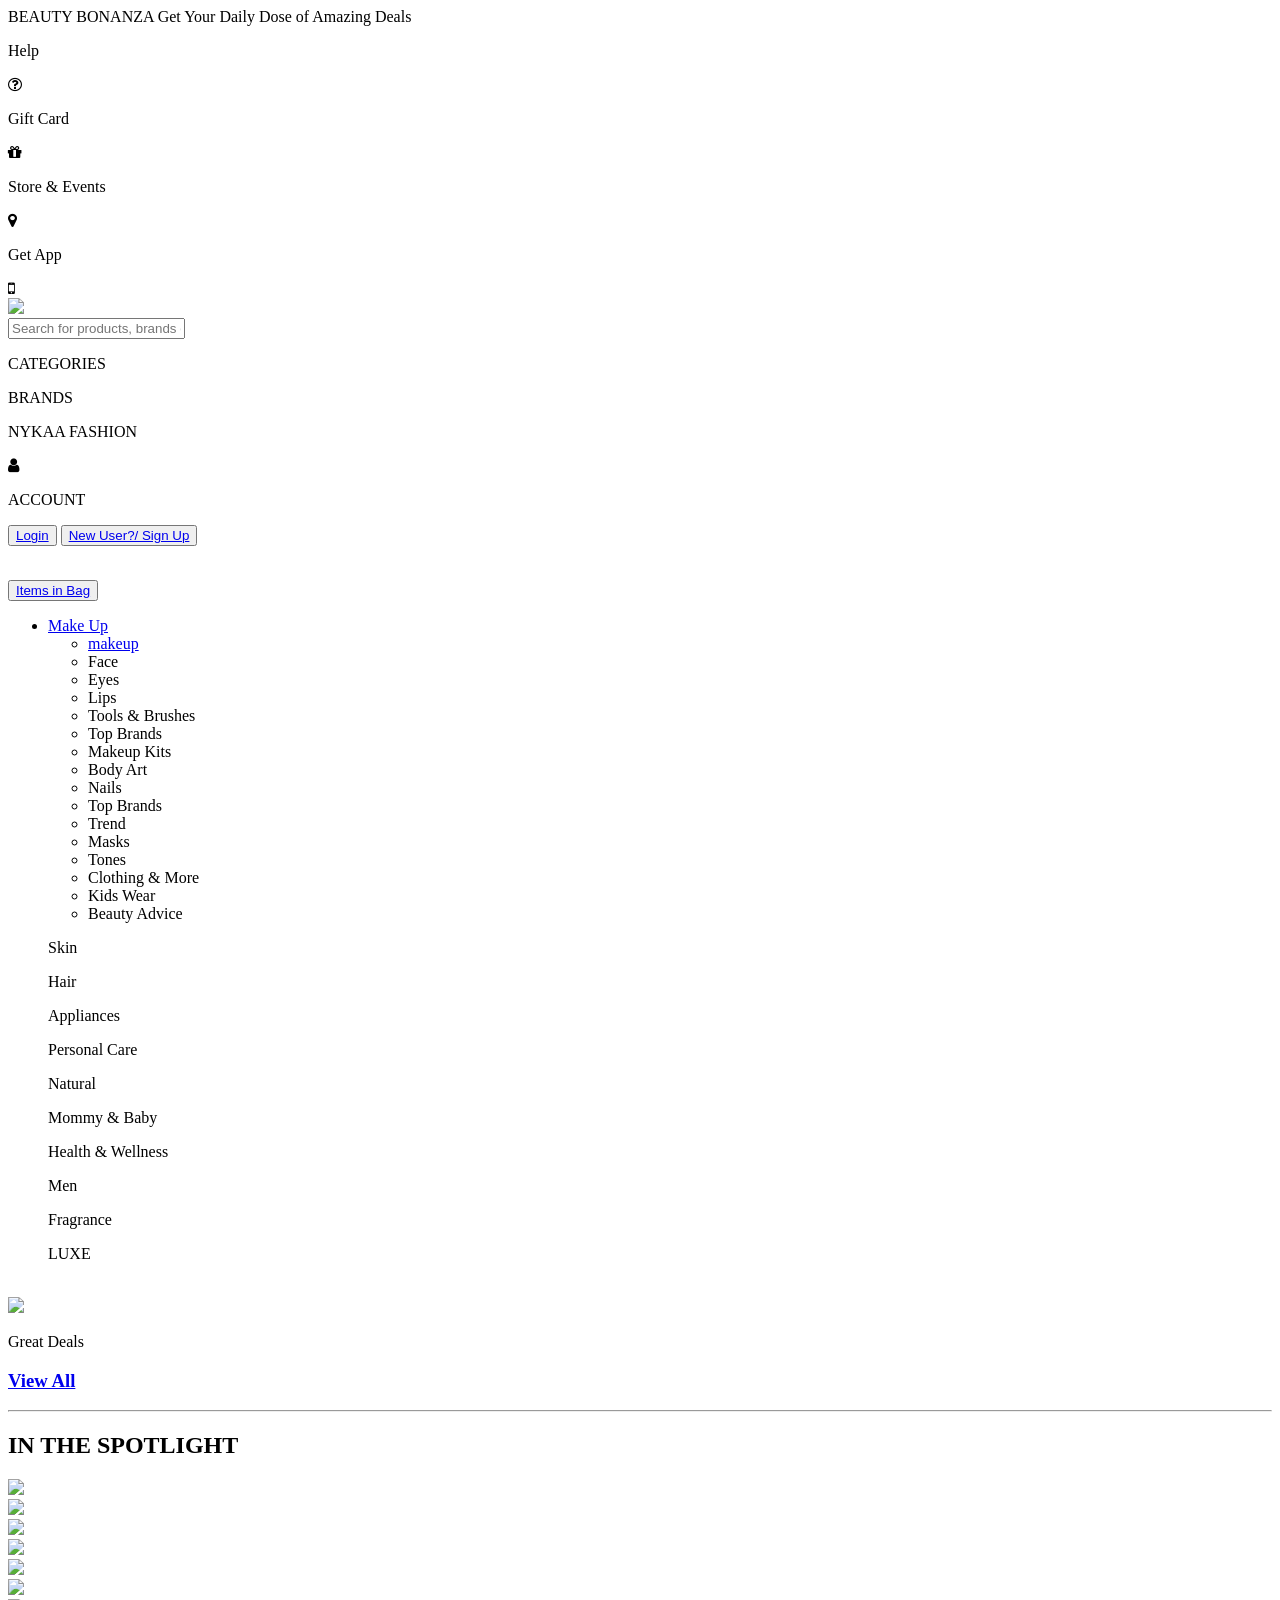
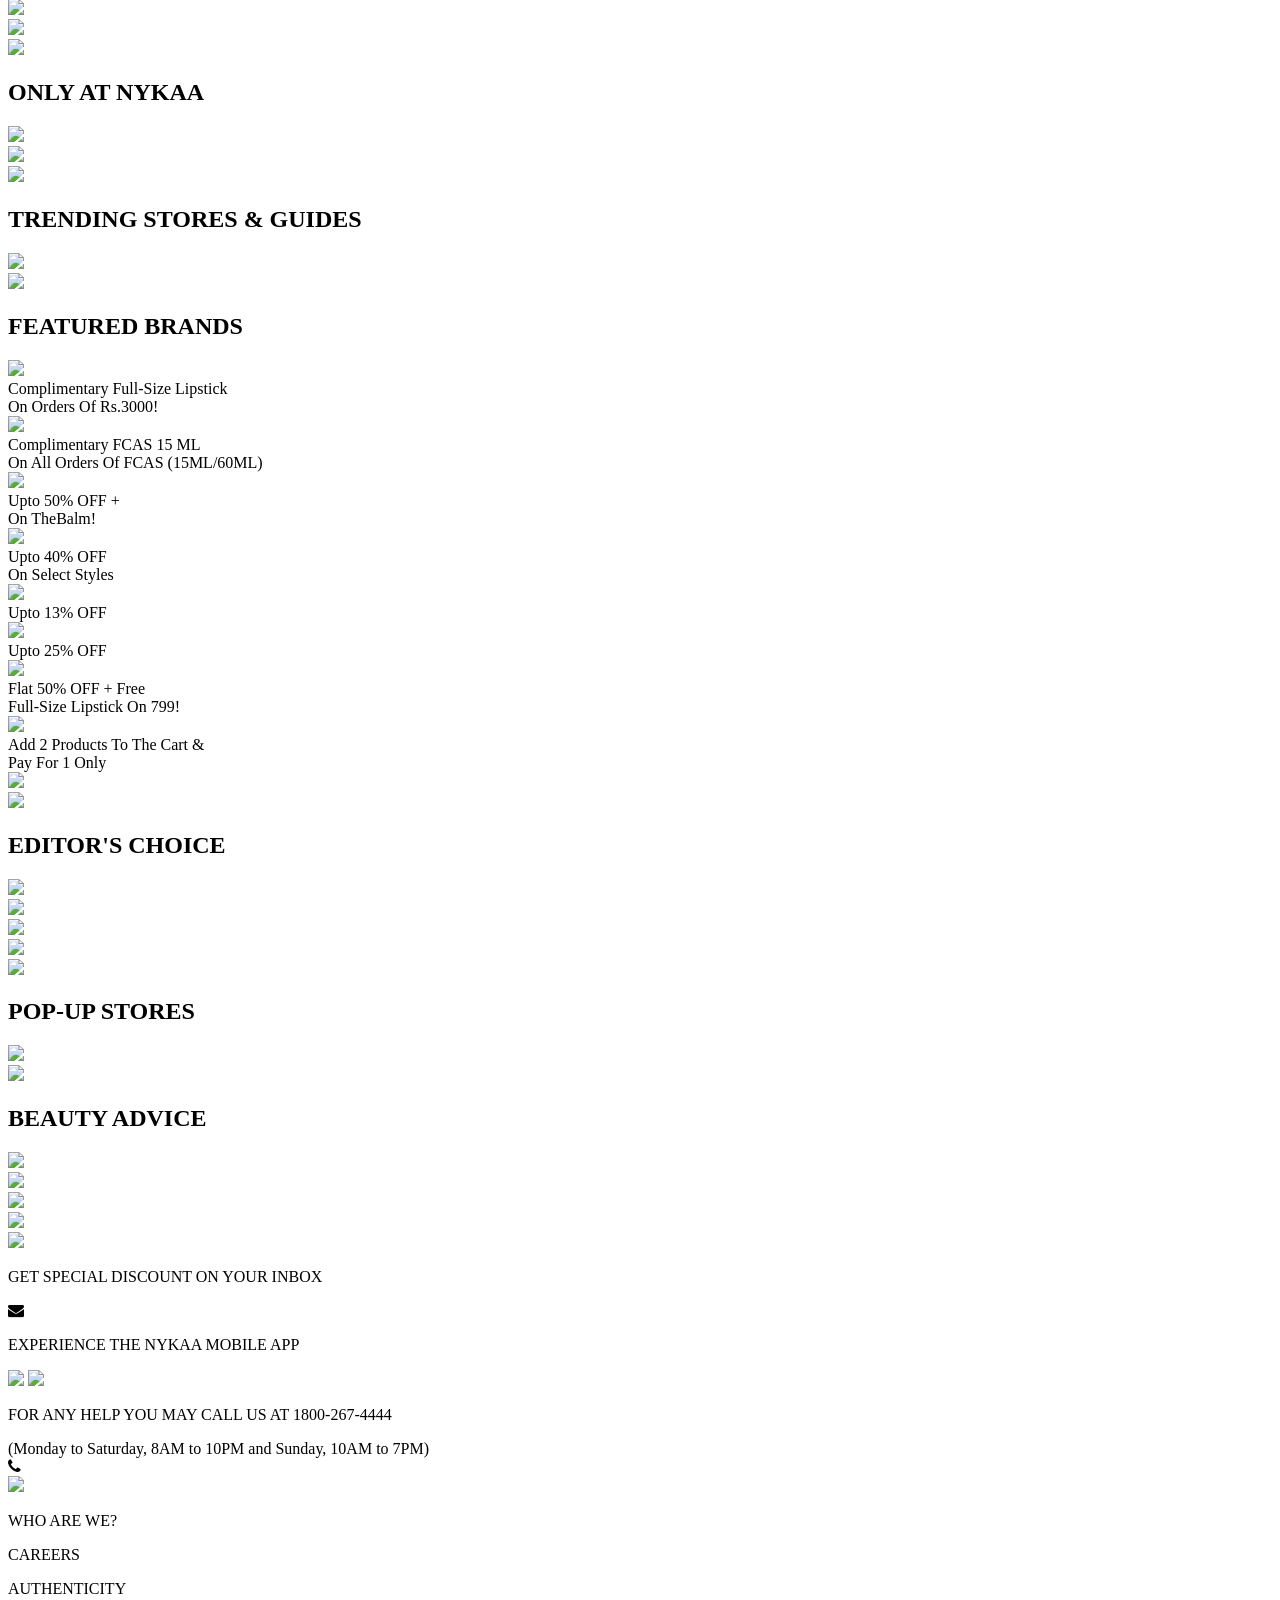
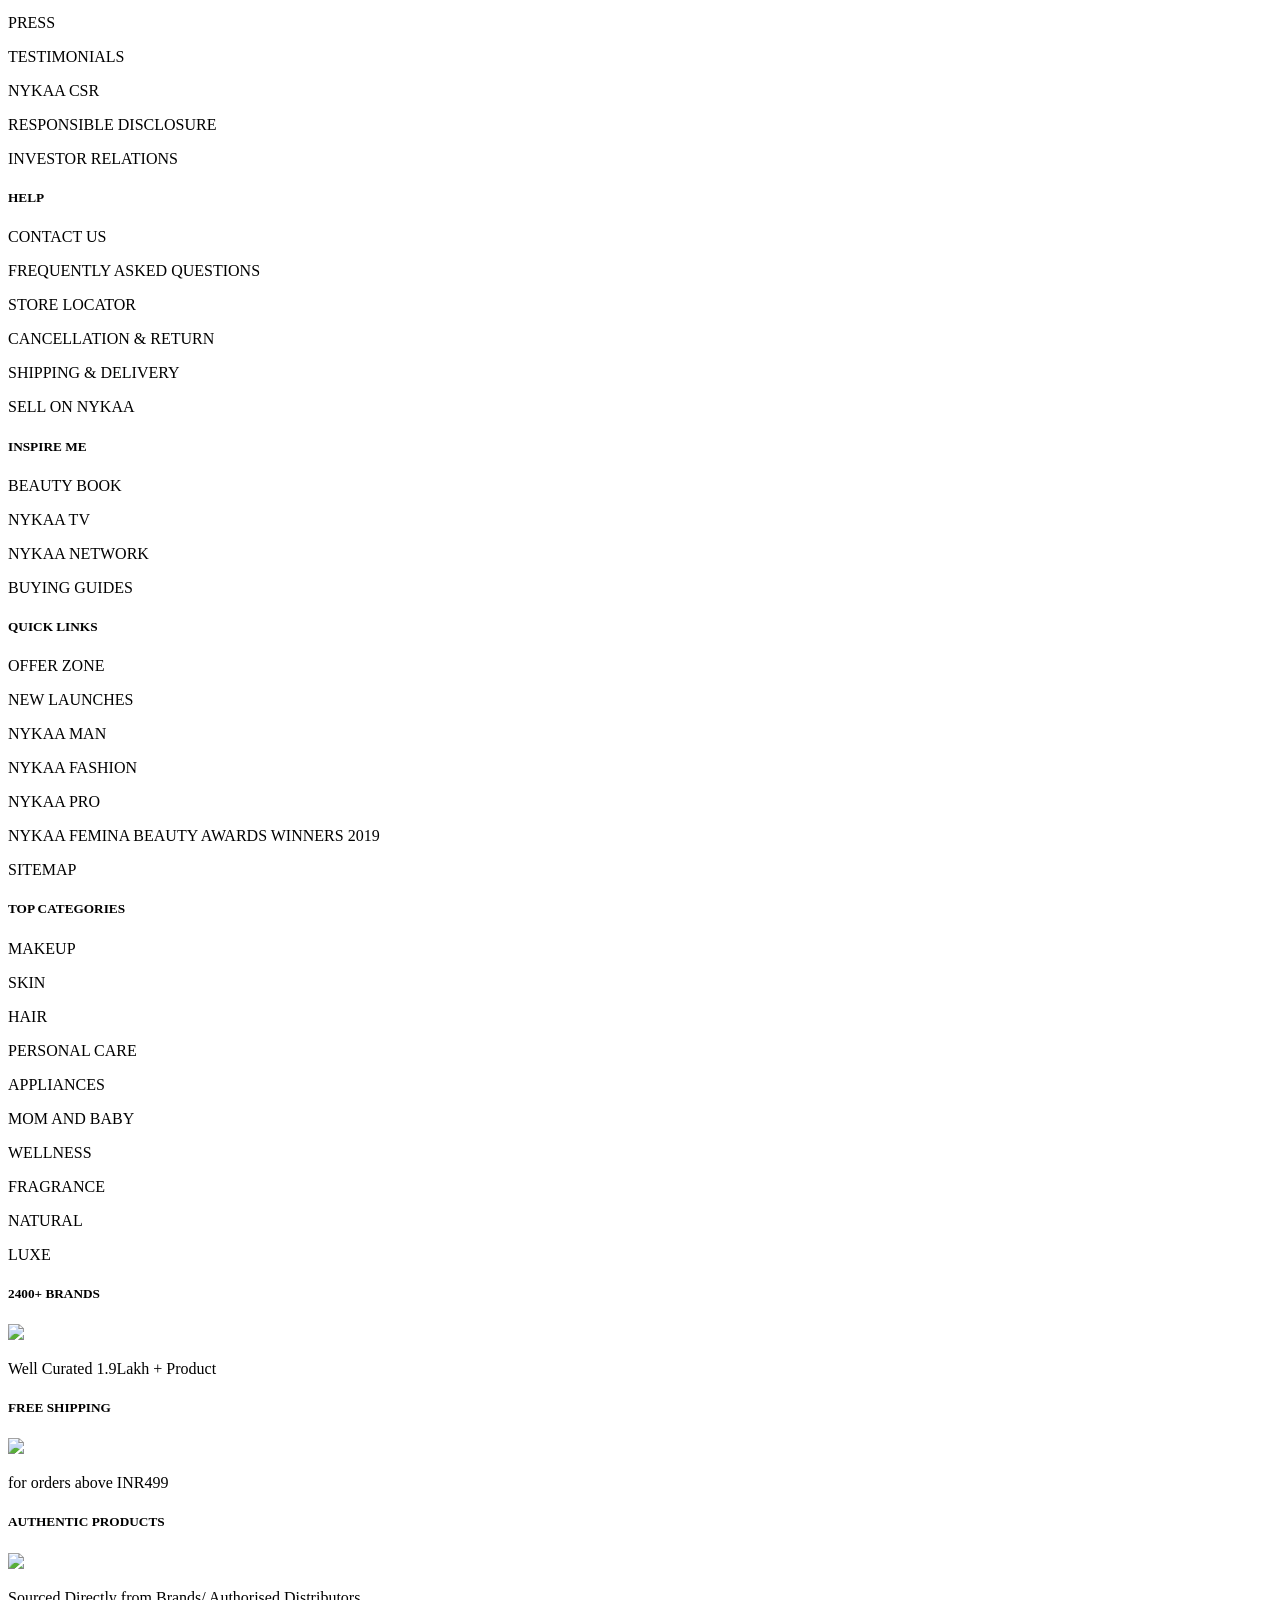
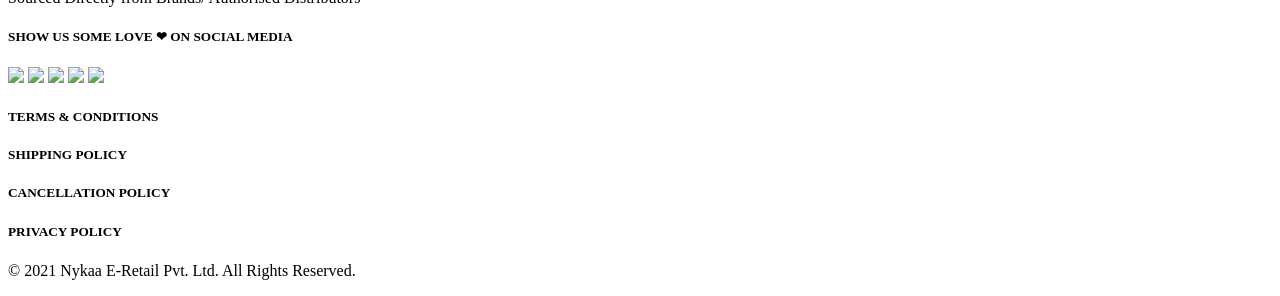
==== index.html @ f1fc9476 "Add files via upload" ====
<!DOCTYPE html>
<html lang="en">
<head>
    <meta charset="UTF-8">
    <meta http-equiv="X-UA-Compatible" content="IE=edge">
    <meta name="viewport" content="width=device-width, initial-scale=1.0">
    <title>nykaa</title>
    <link rel="stylesheet" href="index.css">
    <link rel="stylesheet" href="https://cdnjs.cloudflare.com/ajax/libs/font-awesome/4.7.0/css/font-awesome.min.css">
    <link rel="shortcut icon" href="https://www.nykaa.com/favicon.ico" type="image/x-icon">
</head>
<body>
      <!-- NAVBAR START -->
      <div id="nav">
        
          <div id="top">
            <div class="beauty">BEAUTY BONANZA Get  Your Daily Dose of Amazing Deals</div>
          
            <div id="getapp">
              
            <p>Help</p>
            <i class="fa fa-question-circle-o" aria-hidden="true"></i>
            <p>Gift Card</p>
            <i class="fa fa-gift" aria-hidden="true"></i>
            <p>Store & Events</p>
            <i class="fa fa-map-marker" aria-hidden="true"></i>
             <p> Get App</p>
             <i class="fa fa-mobile" aria-hidden="true"></i>
            </div>
            
          </div>

          <div id="navbar">
            <div class="container">
                <div class="logo">
                    <a href="index.html"><img src="https://cdn.freelogovectors.net/wp-content/uploads/2021/01/nykaa-logo-freelogovectors.net_.png"></a>
                        
                </div>
                <form action="">
                    <input type="text" id="search" placeholder="Search for products, brands etc ...">
                </form>
    
                <div class="twoItem margin">
                    <p id="hover">CATEGORIES</p>
                </div>
                
                <div class="twoItem margin">
                    <p id="hover">BRANDS</p>
                    
                </div>
                <div class="twoItem margin">
                    <p id="hover">NYKAA FASHION</p>
                    
                </div>
               
                <div class="threeItem margin">
                    <div class="userBox">
                        <i class="fa fa-user" aria-hidden="true" id="fafa"></i>
                        <p id="hover">ACCOUNT</p>
                        
                    </div>
                    <div class="userLogin">
                        <button id="loginBtn"><a href="login.html">Login</a></button>
                        <button id="signUp"><a id="a" href="signup.html">New User?/ Sign Up</a></button>
                    </div>
                </div>

                <div id="cartClick">
                    <a href="cart.html">
                        <img src="https://cdn-icons-png.flaticon.com/512/253/253298.png" alt="" id="cartItem">
                        <p id="cartOnNum"></p>
                    </a>
                    
                    <div class="cartAdd">
                        <button onclick="cartBtn()" id="cart"><a href="cart.html" >Items in Bag</a></button>
                    </div>
                   
                </div>
            </div>
          
            </div>
           
        </div>
   
    <div id="categories">
        <div class="container">
            <ul id="catLinks">
                <li>
                    <a href="#">Make Up</a>
                    <ul class="dropdown">
                        <li id="li"><a href="makeup.html">makeup</a></li>
                        <li id="li">Face</li>
                        <li id="li">Eyes</li>
                        <li id="li">Lips</li>
                        <li id="li">Tools & Brushes</li>
                        <li id="li">Top Brands</li>
                        <li id="li">Makeup Kits</li>
                        <li id="li">Body Art</li>
                        <li id="li">Nails</li>
                        <li id="li">Top Brands</li>
                        <li id="li">Trend</li>
                        <li id="li">Masks</li>
                        <li id="li">Tones</li>
                        <li id="li">Clothing & More</li>
                        <li id="li">Kids Wear</li>
                        <li id="li">Beauty Advice</li>
                    </ul>
                </li>
                <p>Skin</p>
                <p>Hair</p>
                <p>Appliances</p>
                <p>Personal Care</p>
                <p>Natural</p>
                <p>Mommy & Baby</p>
                <p>Health & Wellness</p>
                <p>Men</p>
                <p>Fragrance</p>
                <p>LUXE</p>
            </ul>
        </div>
    </div>
    <!-- NAVBAR END -->

     <!-- CAROUSEL START -->
     <div id="carousel">
    
        <img name='silde'>
    </div>
    <!-- CAROUSEL END -->
    <div id="aftcurs">
        <img src="https://images-static.nykaa.com/uploads/611b5a55-eca0-4aa7-94cd-e3f62c85d7fc.gif?tr=w-1200,pr-true"/>
    </div>
    <div id="FlashSale">
        <div class="container flashColor">
            <p>Great Deals</p>

            <h3><a href="flashsale.html">View All</a> </h3>

        </div>
        <hr>
        <div id="data"></div>
    </div>
<!-- main body -->
<h2 class="spt">IN THE SPOTLIGHT</h2>
<div id="spot">

<div>
    <img  src="https://images-static.nykaa.com/uploads/2be013b4-9692-447e-bdd7-c31493df2b31.jpg?tr=w-600,pr-true"/>
    
</div>

<div>
    <img src="https://images-static.nykaa.com/uploads/394cbc80-36df-4b0f-a389-e6bfea1da9a3.jpg?tr=w-600,pr-true"/>
</div>
<div>
    <img src="https://images-static.nykaa.com/uploads/8b350b80-d950-4573-bbe5-59c83ec8a171.jpg?tr=w-600,pr-true"/>
</div>
<div>
    <img src="https://images-static.nykaa.com/uploads/62f7e98f-b798-41b4-9b03-8d004cc61a3f.jpg?tr=w-600,pr-true"/>
</div>
<div>
    <img src="https://images-static.nykaa.com/uploads/8484c95d-f886-4e77-b72a-f6bfa2996202.gif?tr=w-600,pr-true"/>
</div>
<div>
    <img src="https://images-static.nykaa.com/uploads/432bfaea-9b53-4163-8db8-36c177a6d279.jpg?tr=w-600,pr-true"/>
</div>
<div>
    <img src="https://images-static.nykaa.com/uploads/cf3e5ff6-62ab-4298-9898-5381fb8260df.jpg?tr=w-600,pr-true"/>
</div>
<div>
    <img src="https://images-static.nykaa.com/uploads/ae0fd900-c918-464a-b53a-653535e155a4.jpg?tr=w-600,pr-true"/>
</div>

</div>

    <div class="bonanza"><img src="https://images-static.nykaa.com/uploads/cb9b3e9a-3efd-4bc5-9c0a-b37d6b2ec702.jpg?tr=w-1200,pr-true"></div>

    <h2 class="spt">ONLY AT NYKAA</h2>
    <div id="nykaa">
        <div>
            <img src="https://images-static.nykaa.com/uploads/092cd32a-e36d-4db0-83c7-925ee0a85c39.jpg?tr=w-600,pr-true"/>
        </div>
        <div>
            <img src="https://images-static.nykaa.com/uploads/c676ea45-71b1-4013-96be-783f386dd499.jpg?tr=w-600,pr-true"/>
        </div>
        <div>
            <img src="https://images-static.nykaa.com/uploads/9f0431c4-ae1e-4205-8b4c-cdb35d2edbb2.jpg?tr=w-600,pr-true"/>
        </div>
    </div>
    <h2 class="spt" >TRENDING STORES & GUIDES</h2>
    <div id="trending">
        <div>
            <img src="https://images-static.nykaa.com/uploads/c369dff5-341b-4f1b-80e4-02eae662e16f.gif?tr=w-1200,pr-true"/>
        </div>
        <div>
            <img src="https://images-static.nykaa.com/uploads/d54053f2-6d2b-47cc-bb38-2f98f727817a.gif?tr=w-1200,pr-true"/>
        </div>
    </div>

        <h2 class="spt"  >FEATURED BRANDS</h2>

        <div id="feature">

<div>
    <img src="https://images-static.nykaa.com/uploads/3f30eb68-cbe9-4a2c-9f67-32e1861bb166.jpg?tr=w-300,pr-true"/>
    <div class="red">Complimentary Full-Size Lipstick</div>
    <div class="no">On Orders Of Rs.3000!</div>
</div>

<div>
    <img src="https://images-static.nykaa.com/uploads/f5078099-bfa3-4cc1-b2ae-4ae92b5a1f1b.jpg?tr=w-300,pr-true"/>
    <div class="red">Complimentary FCAS 15 ML</div>
    <div class="no">On All Orders Of FCAS (15ML/60ML)</div>
</div>

<div>
    <img src="https://images-static.nykaa.com/uploads/5feff1b0-d632-439e-afc8-4aea8fcd61d0.gif?tr=w-300,pr-true"/>
    <div class="red">Upto 50% OFF +</div>
    <div class="no">On TheBalm!</div>
</div>

<div>
    <img src="https://images-static.nykaa.com/uploads/2b7b3084-4612-446f-99b8-a4d1f5475b4c.jpg?tr=w-300,pr-true"/>
    <div class="red">Upto 40% OFF</div>
    <div class="no">On Select Styles</div>
</div>

<div>
    <img src="https://images-static.nykaa.com/uploads/363408af-4823-45b5-9a4e-5e973e8d4df0.gif?tr=w-300,pr-true"/>
    <div class="red">Upto 13% OFF</div>
    <div></div>
</div>

<div>
    <img src="https://images-static.nykaa.com/uploads/9bad5318-bf57-4083-a19c-7afad664caf1.jpg?tr=w-300,pr-true"/>
    <div class="red">Upto 25% OFF</div>
    <div></div>
</div>

<div>
    <img src="https://images-static.nykaa.com/uploads/7b114b82-0e6a-4594-8ac9-a288d9b09ea6.gif?tr=w-300,pr-true"/>
    <div class="red">Flat 50% OFF + Free</div>
    <div class="no">Full-Size Lipstick On 799!</div>
</div>

<div>
    <img src="https://images-static.nykaa.com/uploads/940b4a44-d793-47d8-80aa-3a7e47dc696d.jpg?tr=w-300,pr-true"/>
    <div class="red">Add 2 Products To The Cart &</div>
    <div class="no">Pay For 1 Only</div>
  </div>

</div>
<div class="mama">
    <div>
        <img src="https://images-static.nykaa.com/uploads/20f93a03-d1b3-45ce-9998-f7bd400ac581.jpg?tr=w-600,pr-true"/>
       
    </div>
    <div>
        <img src="https://images-static.nykaa.com/uploads/20f93a03-d1b3-45ce-9998-f7bd400ac581.jpg?tr=w-600,pr-true"/>
        
    </div>
</div>
<h2 class="spt" >EDITOR'S CHOICE</h2>
<div class="editor">
<div>
    <img src="https://images-static.nykaa.com/uploads/6f22cc51-a602-43b4-8943-185eda3babb9.jpg?tr=w-1200,pr-true"/>
</div>
<div>
    <img src="https://images-static.nykaa.com/uploads/86d4085c-0b89-4696-b307-87bea7755c58.jpg?tr=w-1200,pr-true"/>
</div>
<div>
    <img src="https://images-static.nykaa.com/uploads/08af14cd-20b3-4617-8dbe-a648f2728021.jpg?tr=w-1200,pr-true"/>
</div>
<div>
    <img src="https://images-static.nykaa.com/uploads/af50f86c-a8ab-472e-98b6-f7ea59ec865b.jpg?tr=w-1200,pr-true"/>
</div>
</div>
<div class="sale">
    <img src="https://images-static.nykaa.com/uploads/ad5d0aa1-7a05-422f-8eab-e893e20c187a.jpg?tr=w-1200,pr-true"/>
</div>
<h2  class="spt"> POP-UP STORES</h2>
<div class="pop">
<div>
    <img src="https://images-static.nykaa.com/uploads/04ce79c4-6b24-49de-96b2-aa9b8df34838.jpg?tr=w-600,pr-true"/>
</div>
<div>
    <img src="https://images-static.nykaa.com/uploads/4aba84da-6a6a-4d33-831f-aab281df0822.jpg?tr=w-600,pr-true"/>
</div>
</div>
<h2  class="spt">BEAUTY ADVICE</h2>
<div class="advice">
<div>
    <img src="https://images-static.nykaa.com/uploads/ba2e8f51-d76d-4d9c-a5fb-924f640bad1c.jpg?tr=w-600,pr-true"/>
</div>
<div>
    <img src="https://images-static.nykaa.com/uploads/05c8885c-62a6-4c65-abb9-5752c867e793.jpg?tr=w-600,pr-true"/>
</div>
<div>
    <img src="https://images-static.nykaa.com/uploads/554cb5ca-4d3a-4dbd-b8fc-e5fa8a6440b6.jpg?tr=w-600,pr-true"/>
</div>
<div>
    <img src="https://images-static.nykaa.com/uploads/683aadce-45ab-44b5-bd51-02bd79353ba9.png?tr=w-600,pr-true"/>
</div>
</div>
<div class="last">
    <img src="https://images-static.nykaa.com/uploads/f92bc7b6-65c7-47cc-a74a-c6a208dd1223.jpg?tr=w-1200,pr-true"/>
</div>
<!-- body part ended -->
<!-- footer part  -->
<div id="foot">
<div>
    
    <p>GET SPECIAL DISCOUNT ON YOUR INBOX</p>
    <i  class="fa fa-envelope" aria-hidden="true"></i>
</div>
<div>
    <p>EXPERIENCE THE NYKAA MOBILE APP</p>
    <img src="https://img10.hkrtcdn.com/react/static/media/common/misc/playstore-icon.svg" />
    <img src="https://img10.hkrtcdn.com/react/static/media/common/misc/appstore-icon.svg" />
</div>
<div>
    
    <p>FOR ANY HELP YOU MAY CALL US AT 1800-267-4444</p>
        <div>(Monday to Saturday, 8AM to 10PM and Sunday, 10AM to 7PM)</div>
        <i id="fa" class="fa fa-phone" aria-hidden="true"></i>
</div>
</div>

<div>
    <div id="footer1">

        <div>
            <img src="https://cdn.freelogovectors.net/wp-content/uploads/2021/01/nykaa-logo-freelogovectors.net_.png"/>
            <p>WHO ARE WE?</p>
            <p>CAREERS</p>
            <p>AUTHENTICITY</p>
            <p>PRESS</p>
            <p>TESTIMONIALS</p>
            <p>NYKAA CSR</p>
            <p>RESPONSIBLE DISCLOSURE</p>
            <p>INVESTOR RELATIONS</p>
            
        </div>

        <div>
            <h5>HELP</h5>
            <p>CONTACT US</p>
            <p>FREQUENTLY ASKED QUESTIONS</p>
            <p>STORE LOCATOR</p>
            <p>CANCELLATION & RETURN</p>
            <p>SHIPPING & DELIVERY</p>
            <p>SELL ON NYKAA</p>
        </div>

        <div>
            <h5>INSPIRE ME</h5>
            <p>BEAUTY BOOK</p>
            <p>NYKAA TV</p>
            <p>NYKAA NETWORK</p>
            <p>BUYING GUIDES</p>
           
        </div>

        <div>
            <h5>QUICK LINKS</h5>
            <p>OFFER ZONE</p>
            <p>NEW LAUNCHES</p>
            <p>NYKAA MAN</p>
            <p>NYKAA FASHION</p>
            <p>NYKAA PRO</p>
            <p>NYKAA FEMINA BEAUTY AWARDS WINNERS 2019</p>
            <p>SITEMAP</p>
        </div>

        <div>
            <h5>TOP CATEGORIES</h5>
            <p>MAKEUP</p>
            <p>SKIN</p>
            <p>HAIR</p>
            <p>PERSONAL CARE</p>
            <p>APPLIANCES</p>
            <p>MOM AND BABY</p>
            <p>WELLNESS</p>
            <p>FRAGRANCE</p>
            <p>NATURAL</p>
            <p>LUXE</p>
        </div>
    </div>
    <div id="bottom">
    <div>
        
        <h5>2400+ BRANDS</h5>
        <img src="https://adn-static2.nykaa.com/media/wysiwyg/2021/Brands.svg"/>
        <p>Well Curated 1.9Lakh + Product</p>
    </div>
    <div>
        
        <h5>FREE SHIPPING</h5>
        <img src="https://adn-static2.nykaa.com/media/wysiwyg/2021/Free-shipping.svg"/>
        <p>for orders above INR499</p>
    </div>
    <div>
       
        <h5>AUTHENTIC PRODUCTS</h5>
        <img src="https://adn-static2.nykaa.com/media/wysiwyg/2021/Authenticity.svg"/>
        <p>Sourced Directly from Brands/ Authorised Distributors</p>
    </div>
    <div>
        <h5>SHOW US SOME LOVE ❤ ON SOCIAL MEDIA</h5>
        <img src="https://images-static.naikaa.com/media/wysiwyg/2021/icons/ic_social-instagram-filled.svg"/>
        <img src="https://images-static.naikaa.com/media/wysiwyg/2021/icons/ic_social-facebook-filled.svg"/>
        <img src="https://images-static.naikaa.com/media/wysiwyg/2021/icons/ic_social-youtube-filled.svg"/>
        <img src="https://images-static.naikaa.com/media/wysiwyg/2021/icons/ic_social-twitter-filled.svg"/>
        <img src="https://images-static.naikaa.com/media/wysiwyg/2021/icons/ic_social-pinterest-filled.svg"/>
    </div>
</div>
<div id="end">
    <div class="terms">
      <h5>TERMS & CONDITIONS</h5>
      <h5>SHIPPING POLICY</h5>
      <h5>CANCELLATION POLICY</h5>
      <h5>PRIVACY POLICY</h5>

    </div>
    <p id="re">© 2021 Nykaa E-Retail Pvt. Ltd. All Rights Reserved.</p>
</div>
</body>

</html>
<script src="index.js"></script>
<script src="cartcount.js"></script>
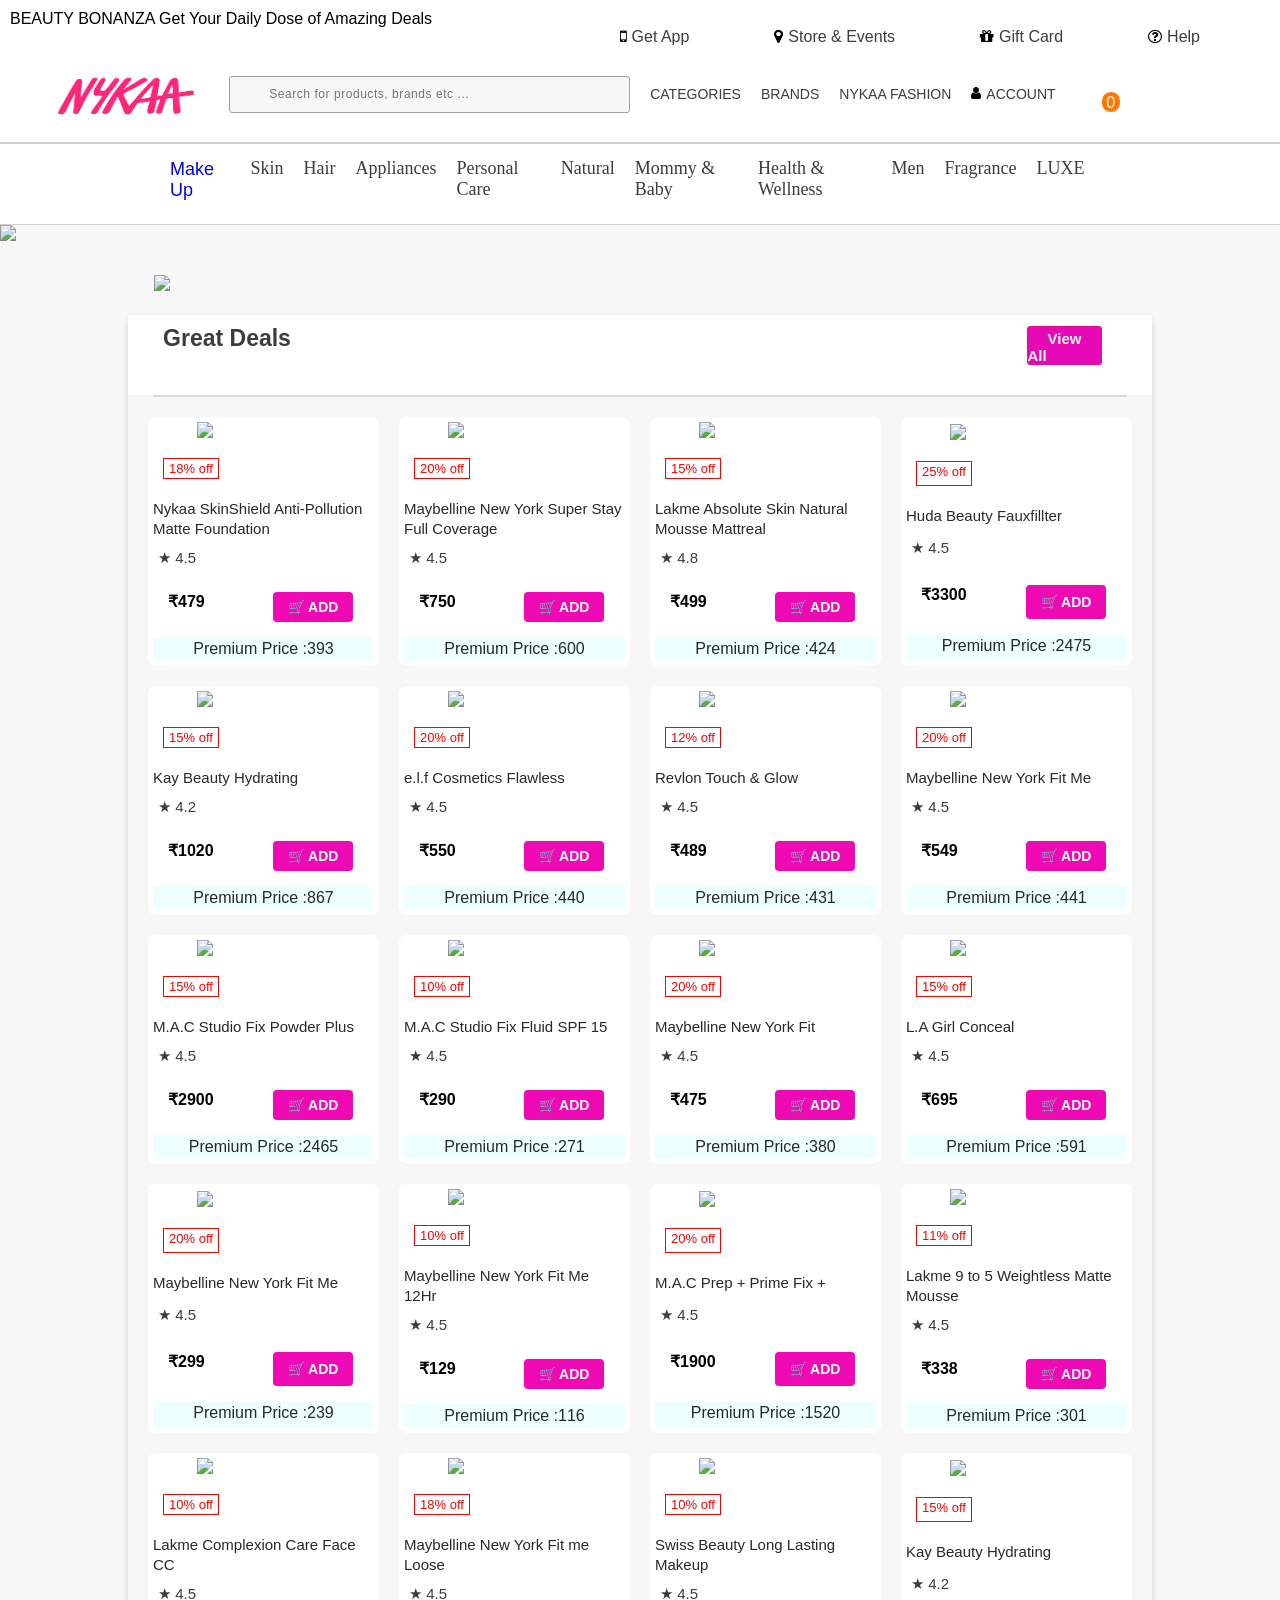
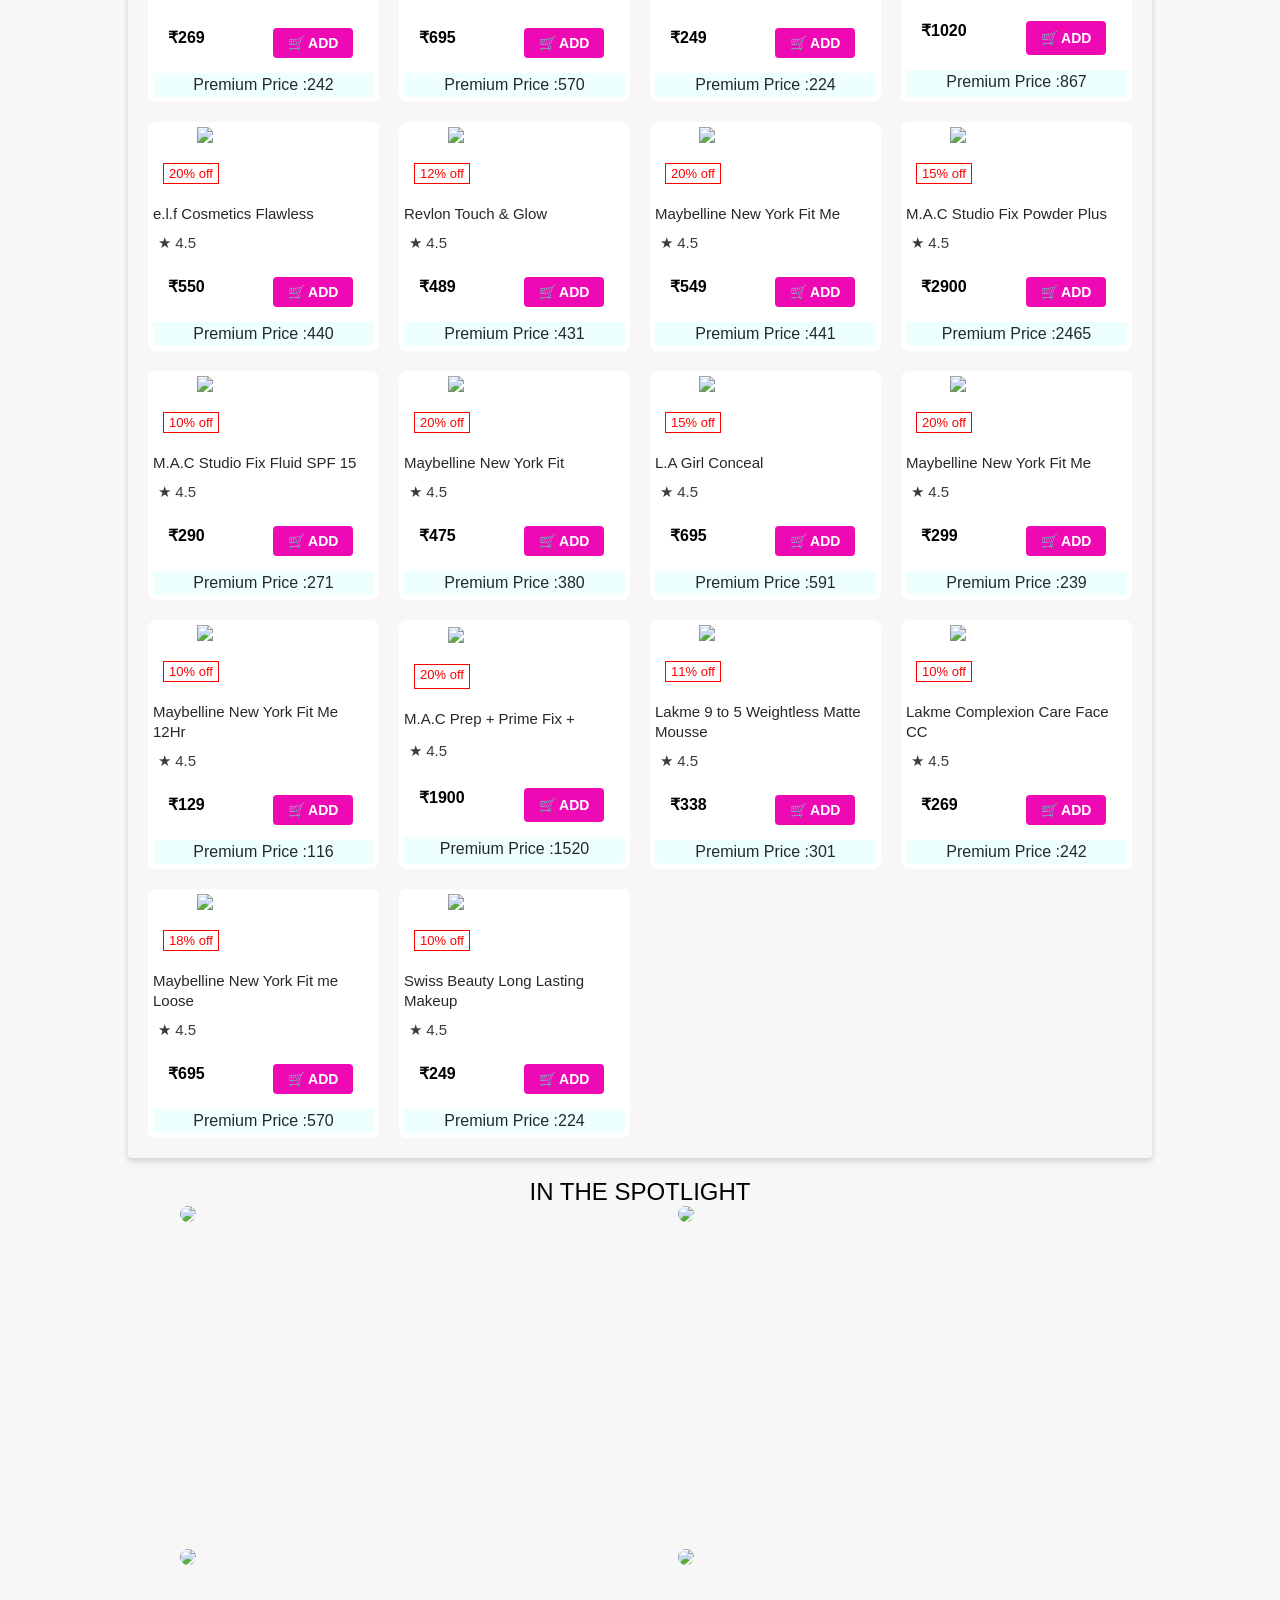
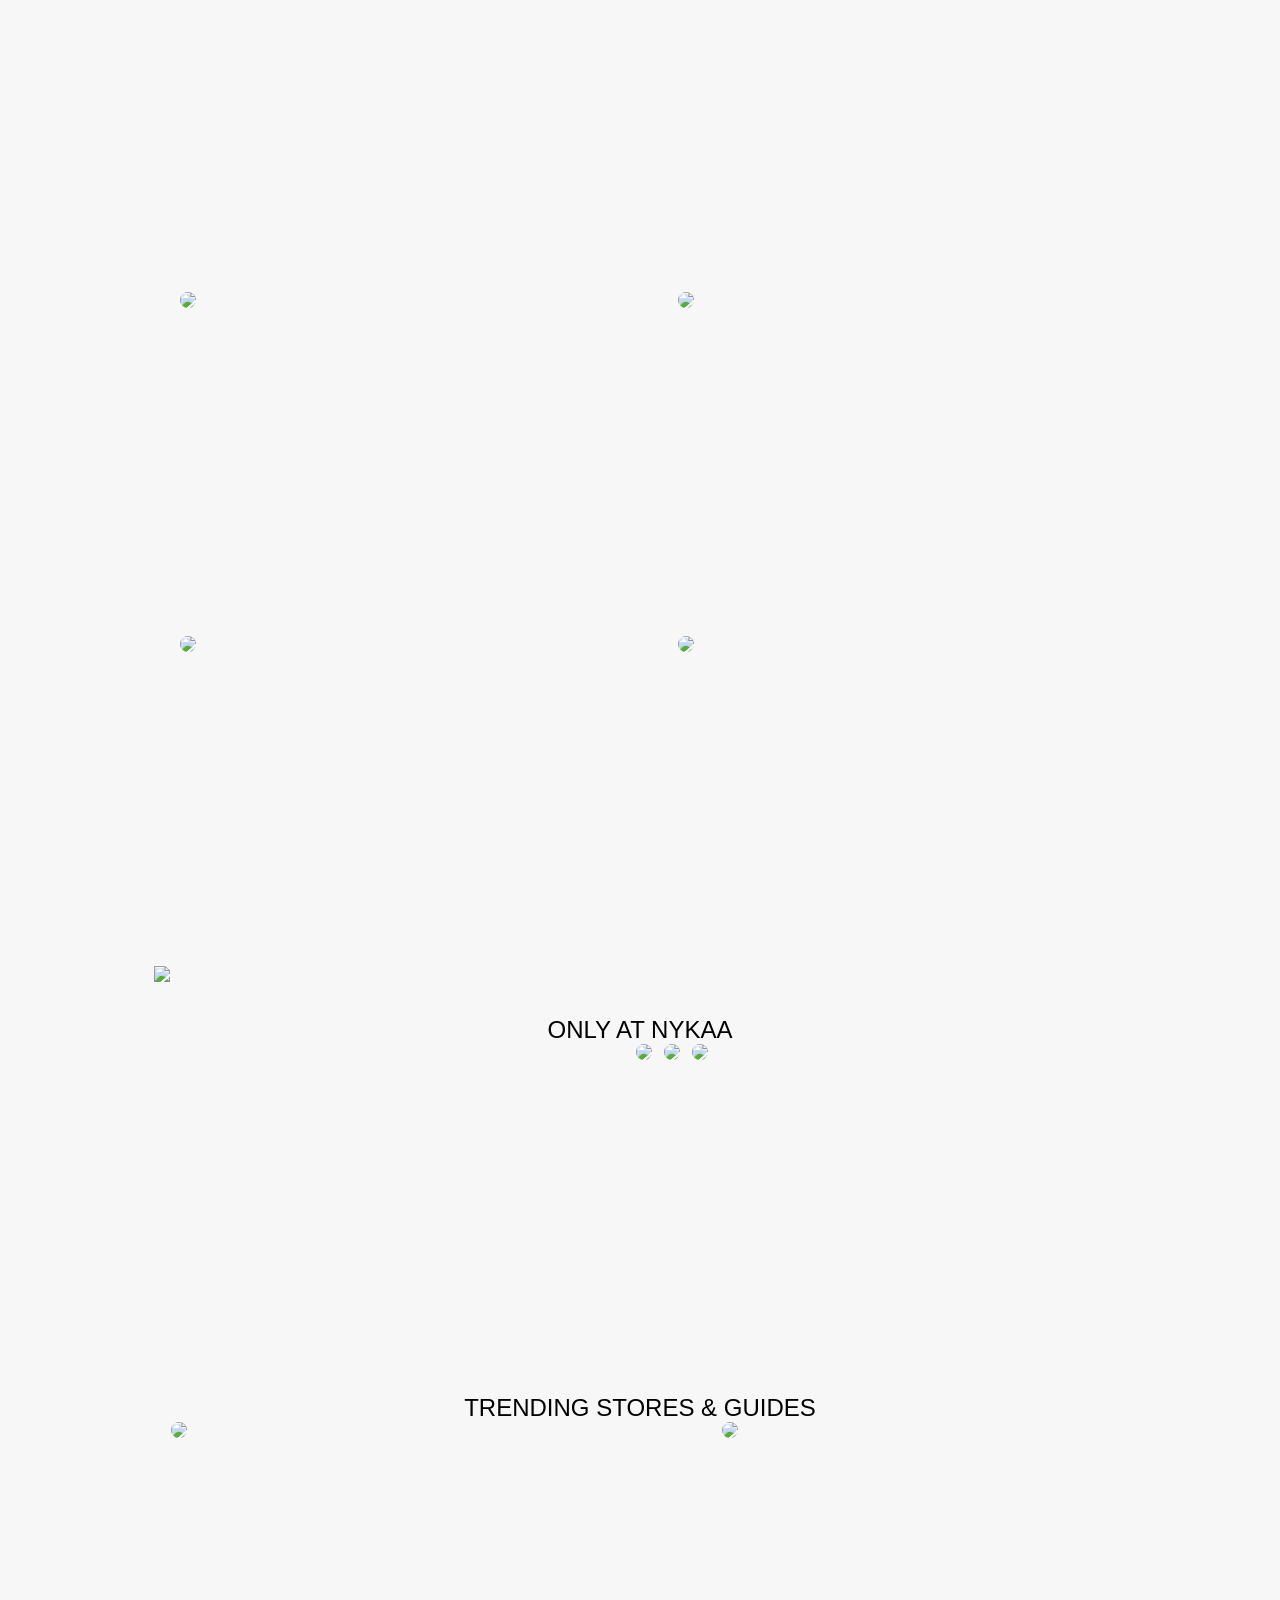
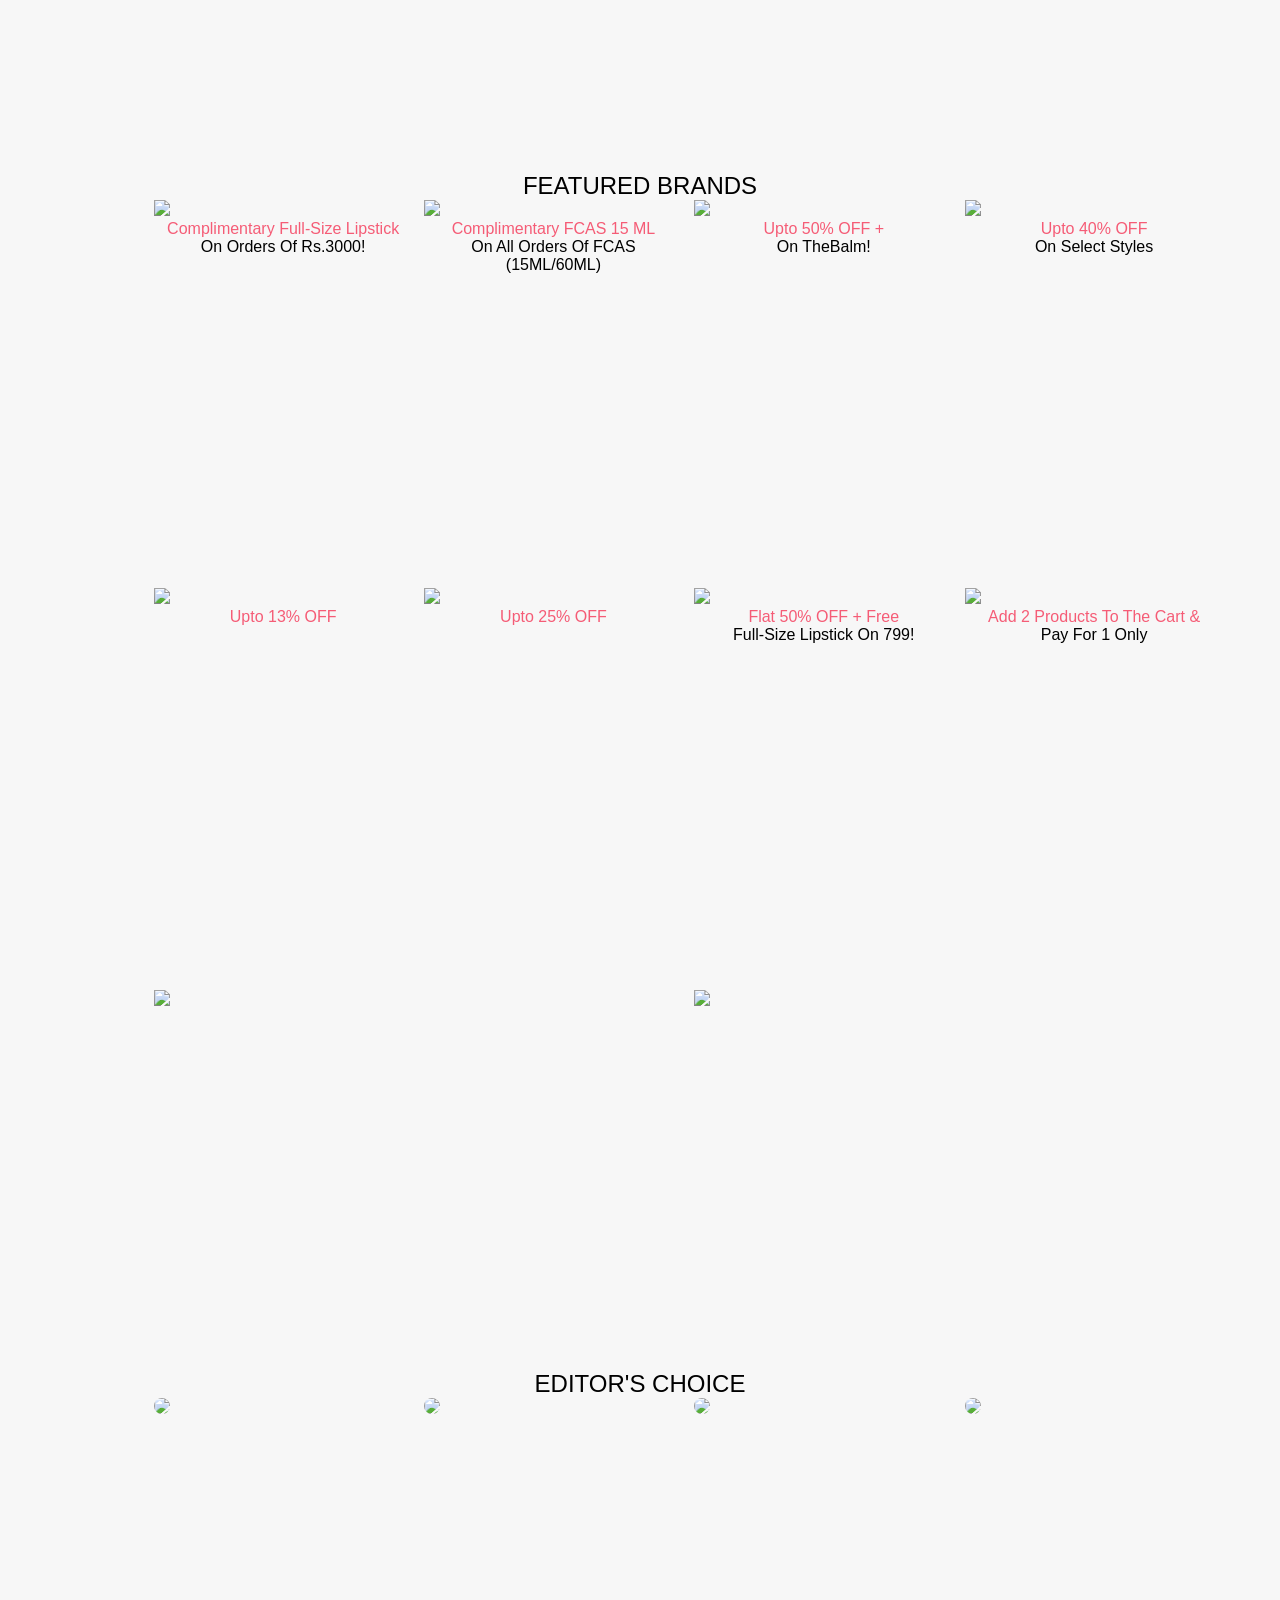
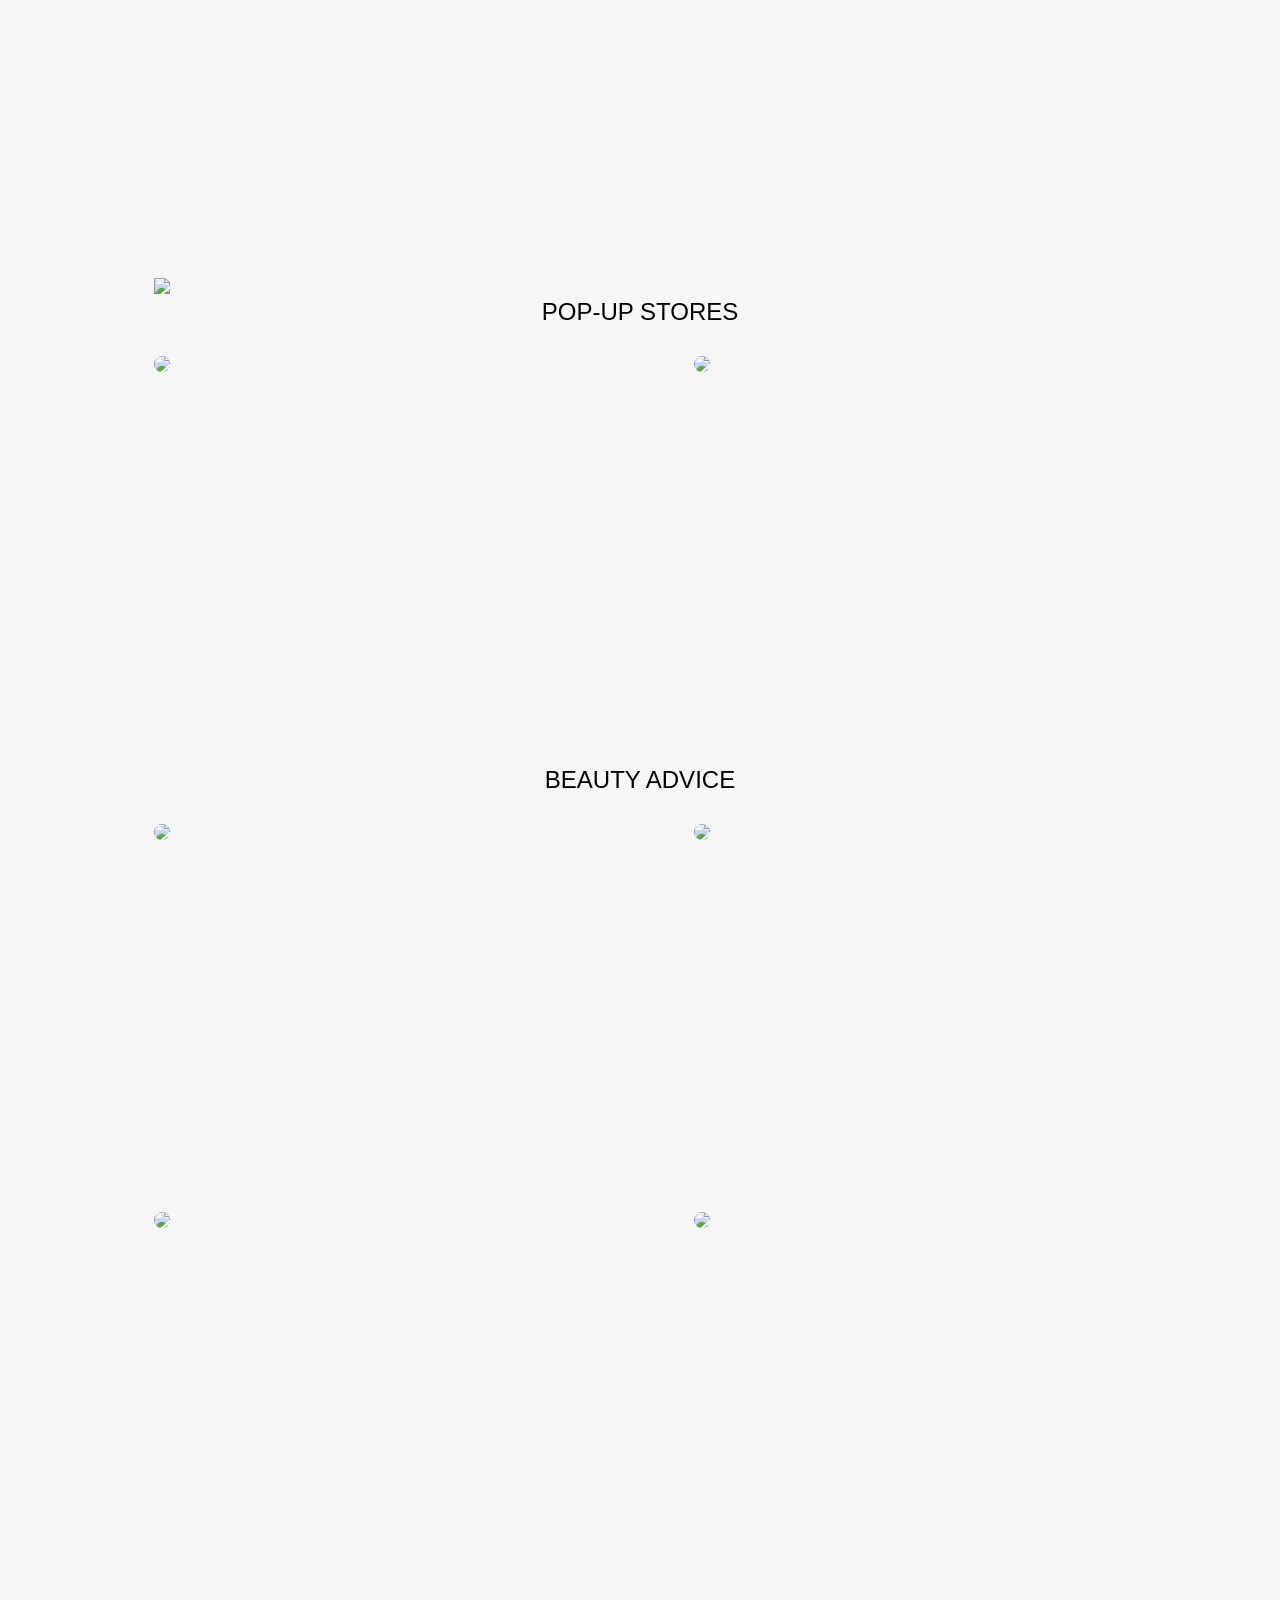
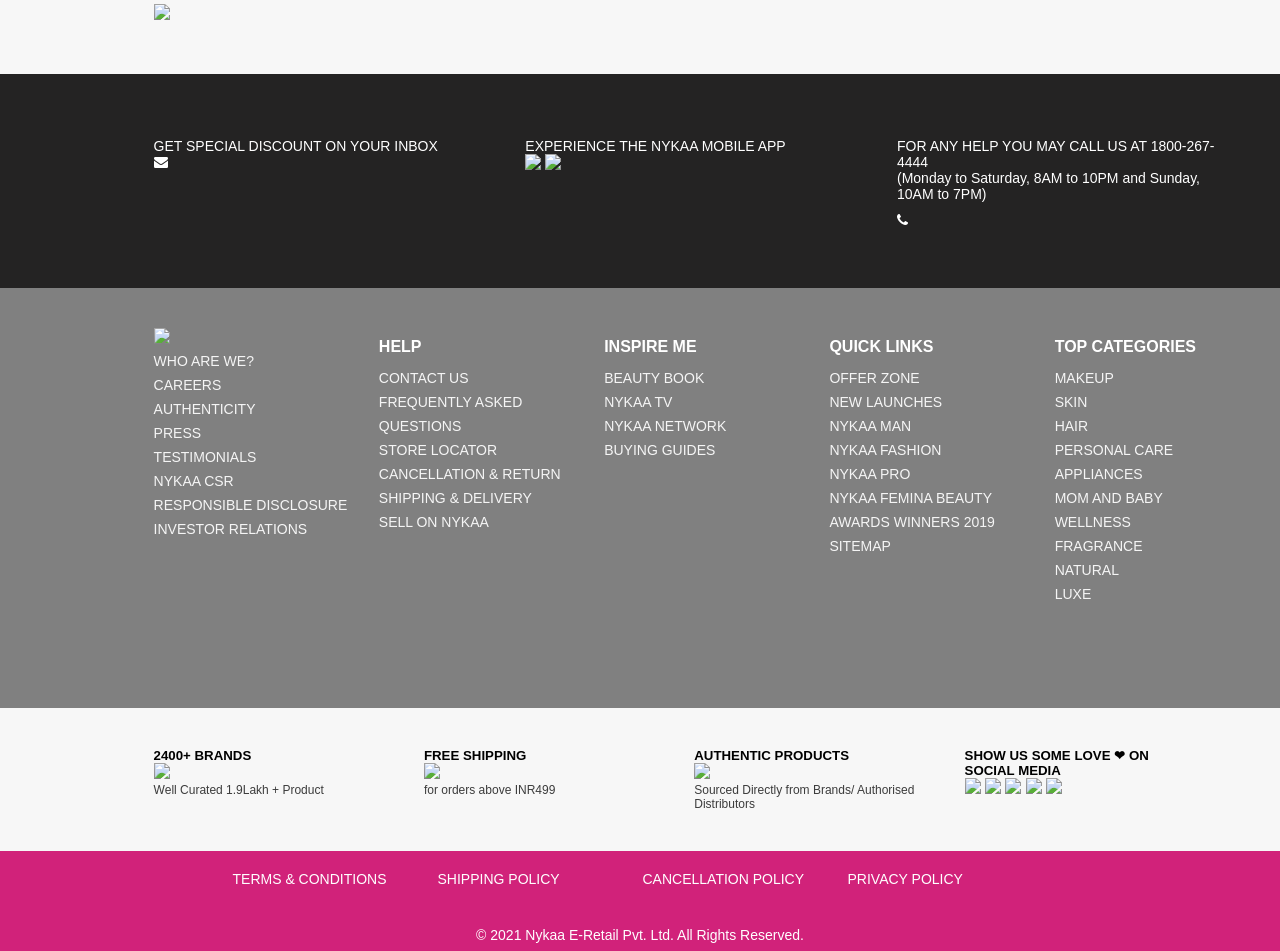
==== commit 1f5db8df: "Update index.html" ====
--- a/index.html
+++ b/index.html
@@ -33,7 +33,7 @@
           <div id="navbar">
             <div class="container">
                 <div class="logo">
-                    <a href="index.html"><img src="https://cdn.freelogovectors.net/wp-content/uploads/2021/01/nykaa-logo-freelogovectors.net_.png"></a>
+                    <a href="index.html"><img src="[data-uri]"></a>
                         
                 </div>
                 <form action="">
@@ -428,4 +428,4 @@
 
 </html>
 <script src="index.js"></script>
-<script src="cartcount.js"></script>+<script src="cartcount.js"></script>
--- a/index.css
+++ b/index.css
@@ -0,0 +1,796 @@
+
+#nav{
+
+box-sizing: border-box;
+background-color:white ;
+border-bottom: 1px solid #d3cfcf;
+
+}
+#top{
+    background-image: url("https://images-static.nykaa.com/uploads/fb313ff9-17bc-4e6d-9e28-2451a9cfd3f7.jpg"); 
+}
+
+.beauty {
+    justify-content: center;
+    padding-left: 10px;
+    padding-top: 10px;
+}
+
+#getapp {
+    display: flex;
+    flex-direction: row-reverse;
+    gap: 5px;
+    padding-bottom: 10px;
+}
+#getapp > p {
+    font-size: 16px;
+    margin-right: 80px;
+
+}
+#getapp > p:hover {
+    color: red;
+    cursor: pointer;
+   }
+#getapp  img {
+   width: 25px;
+   margin-top: 2px;
+   margin-right: 3px;
+   justify-content: center;
+}
+*{
+    margin: 0;
+    padding: 0;
+    font-family: 'Roboto', sans-serif;
+    }
+    body{
+    background-color: #f7f7f7;
+    
+    }
+    ul li{
+    list-style: none;
+    font-family: 'Source Sans Pro', sans-serif;
+    color: #3c3c3c;
+    }
+    a{
+    text-decoration: none;
+    }
+     h1{
+    font-family: 'Roboto', sans-serif;
+    }
+    h2{
+    font-family: 'Roboto', sans-serif;
+    }
+    p{
+    font-family: 'Roboto', sans-serif;
+        color: #3c3c3c;
+    }
+    .clearDiv{
+    clear: both;
+    }
+    #navbar{
+    box-sizing: border-box;
+    height: 87px;
+    background-color:white ;
+    border-bottom: 1px solid #d3cfcf;
+    }
+    #navbar .container{
+    width: 95%;
+    padding-left: 3%;
+    margin: auto;
+    display: flex;
+    
+    }
+    .logo img{
+    padding-top: 10px;
+    width: 150px;
+    height: 60px;
+    }
+    form{
+     margin: 20px 10px 30px 28px;
+    }
+    #search{
+        border: 1px solid #a0a0a0;
+        border-radius: 3px;
+        background-color: #f7f7f7;
+        color: #3c3c3c;
+        font-size: 12px;
+        font-weight: 400;
+        letter-spacing: .55px;
+        line-height: 19px;
+        margin: 0;
+        padding: 10px 10px 10px 39px;
+        height: 15px;
+        width: 350px;
+    }
+  
+    .margin{
+    margin: 30px 10px;
+    display: flex;
+    font-size: 14px;
+    cursor: pointer;
+    }
+  
+    .borderLine{
+    border: 1px solid rgb(112, 109, 109);
+    height: 15px;
+    margin: 28px 0px;
+    }
+    
+    .userBox:hover{
+     color: #ec149a;
+    }
+    #hover:hover{
+     color: #f01dbb;
+    }
+    .fa-user-o{
+    margin: 0px 3px;
+    }
+    
+    .arrow{
+    font-weight: lighter;
+    width: 3px;
+    color: rgb(112, 109, 109);
+    margin: 0px 10px;
+    }
+    
+    .userBox {
+    display: flex;
+    }
+    .userLogin{
+    z-index: 9999999;
+    position: absolute;
+    width: 330px;
+    background-color: white;
+    display: none;
+    margin-top:30px;
+    right: 21rem;
+        box-shadow: 0 3px 6px rgb(0 0 0 / 16%);
+    
+    }
+    #fafa {
+     margin-right: 5px;
+    }
+    .userLogin > button{
+    display: block;
+    padding: 10px;
+    width: 310px;
+    margin: 10px 10px;
+    cursor: pointer;
+    font-size: 19px;
+    border-radius: 2px;
+    background-color:transparent;
+    border: 1px solid black;
+    font-size: 20px;
+    
+    }
+    .userLogin a{
+    color: white;
+    }
+    .userLogin #a{
+    color: black;
+    }
+    .userLogin > button:nth-child(1){
+    background-color: #e917a3;
+    border: 1px solid #c2005b;
+    color: white;
+    }
+    .margin:hover > .userLogin {
+    display: block;
+    }
+    #cartItem {
+    margin: 26px 15px;
+    color: rgb(112, 109, 109);
+    width: 20px !important;
+    position: absolute;
+    cursor: pointer;
+    }
+    #cartOnNum{
+    position: relative;
+    margin: 35px 35px;
+    color: rgb(112, 109, 109);
+    font-size: 16px;
+    width: 18px;
+    height: 18px;
+    border: 1px solid white;
+    border-radius: 50px;
+    background: #f70;
+    color: white;
+    text-align: center;
+    padding-top: 2px;
+    cursor: pointer;
+    
+    }
+    #cartClick{
+    display: flex;
+    }
+    .cartAdd{
+    z-index: 9999999;
+    position: absolute;
+    width: 290px;
+    background-color: white;
+    display: none;
+    margin-top:60px;
+    right: 17rem;
+    box-shadow: 0 3px 6px rgb(0 0 0 / 16%);
+    }
+    .cartAdd p{
+    text-align: center;
+    margin: 5px 15px;
+    font-size: 20px;
+    }
+    .cartAdd a{
+    color: #fff;
+    }
+    
+    .cartAdd > button{
+    padding: 10px;
+    width: 260px;
+    margin: 10px 15px;
+    cursor: pointer;
+    font-size: 13px;
+    background: #df4723;
+    border: 1px solid #df4723;
+    
+    }
+     #cartClick:hover  .cartAdd {
+    display: block;
+    }
+    
+    
+/* navbar ended */
+
+#categories{
+    padding-bottom: 30px;
+    top:0;
+    position: sticky;
+    background-color:white;
+    border-bottom: 1px solid #d3cfcf;
+    display: flex;
+    z-index: 999999;
+
+    }
+    
+    #categories .container{
+    width: 73%;
+    height: 50px;
+    display: flex;
+    margin-left: 155px;
+    }
+    
+    #catLinks {
+    
+    display: flex;
+    justify-content: space-between;
+    width: 100%;
+    }
+    
+    #catLinks li {
+    margin:5px;
+    font-size: 18px;
+    padding-left: 10px;
+    margin-top: 15px;
+    }
+    #catLinks p {
+        margin:5px;
+        font-size: 20px;
+        padding-left: 10px;
+        margin-top: 14px;
+        }
+      
+    
+    #catLinks p {
+        font-size: 18px;
+        font-family:Georgia, 'Times New Roman', Times, serif;
+        font-weight: 300;
+    }
+    #catLinks p:hover{
+    color: rgb(226, 12, 137);
+    cursor: pointer;
+    
+    }
+ 
+    #catLinks li .dropdown{
+    top: 2rem;
+    position: absolute;
+    width: 250px;
+    height: 500px;
+    background-color: whitesmoke;
+    
+    }
+    li .dropdown{
+    margin-top: 10px;
+    display: none;
+    }
+    li .dropdown li{
+    display: block;
+    float: none;
+    cursor: pointer;
+    
+    }
+   
+    #catLinks li:hover .dropdown{
+    display: block;
+    font-size: 18px;
+    line-height: 21px;
+    }
+#li:hover {
+color: red;
+cursor: pointer;
+
+}
+    #catLinks:hover .dropdown li{
+    margin: 10px;
+    font-size: 18px;
+    font-family: Georgia, 'Times New Roman', Times, serif;
+    font-weight: 400;
+    }
+
+    /* CARSOUEL PART */
+
+#carousel{
+  
+    width: 100%;
+    margin: auto;
+    }
+    
+    #carousel img{
+    width: 100%;
+    margin: auto;
+    margin-bottom: 30px;
+    }
+    #FlashSale{
+        box-shadow: 0 3px 6px rgb(0 0 0 / 16%);
+        border-radius: 4px;
+        /* width: 70%; */
+        margin: 20px 10%;
+        }
+        #FlashSale .container{
+         background: #fff;
+        padding-left: 20px;
+        /* height: 50px; */
+        display: grid;
+        grid-template-columns: 50% 50%;
+        }
+        /* #FlashSale .container img{
+        height: 19px;
+        margin-left:15px;
+        margin-top: 14px;
+        padding-left: 5px;
+        } */
+        
+        .flashColor{
+         background: #f8f8f8;
+        
+        }
+        #FlashSale .container p{
+        font-size: 23px;
+        font-weight: 600;
+        padding: 10px 3%;
+        
+        }
+        
+        #FlashSale .container h3{
+        border: 1px solid #ec0b8f;
+        background-color: #e60ab6;
+        font-size: 15px;
+        border-radius: 3px;
+        margin: 11px 0;
+        padding-top: 3px;
+        margin-left: 75%;
+        margin-right: 50px;
+        margin-bottom: 30px;
+        }
+        
+        #FlashSale hr{
+            width: 95%;
+            margin: auto;
+            border: 0.001em solid #dddada;
+            border-radius: 0.01em;
+        }
+        
+        #FlashSale .container a{
+        color: #f7f7f7;
+        padding:  20px;
+        }
+        #data{
+            /* width: 100%; */
+            /* height: 410px; */
+            display: grid;
+            grid-template-columns: 25% 25% 25% 25%;
+            margin: auto;
+            padding : 10px
+            
+         }
+         #data >div:hover{
+            box-shadow: 0px 0px 18px rgba(33,33,33,.2); 
+          }
+         #data div{
+             margin: 10px;
+             background-color: white;
+             border-radius: 8px;
+             padding: 5px;
+             /* height: 380px; */
+             display: grid;
+         }
+         #data img{
+             width: 60%;
+             /* height: 100px; */
+             margin: auto auto;
+         }
+         #data > div > div {
+             display : grid;
+             grid-template-columns: 40% 40%;
+             grid-gap: 15%;
+         }
+        #data h4{
+        white-space: normal;
+        color: #25292b;
+        font-size: 15px;
+        font-weight: 400;
+        line-height: 20px;
+        }
+        #data h5{
+        margin: 20px 10px;
+        padding: 2px;
+        font-size: 13px;
+        width: 50px;
+        font-weight:500;
+        color: red;
+        text-align: center;
+        border: 1px solid red;
+        }
+        
+        #data p{
+        margin: 5px 0px;
+        font-size: 12px;
+        /* color: #575b5e; */
+        }
+        #data p{
+        font-size: 15px;
+        margin: 10px 5px;
+        }
+        #data h6{
+        font-size: 16px;
+        /* margin: 11px 0px; */
+        padding: 3px;
+        font-weight: 400;
+        text-align: center;
+        border-bottom-right-radius: 4px;
+        border-bottom-left-radius: 4px;
+        background: #edfffe;
+        color: #25292b;
+        
+        }
+        #data button{
+        width: 80px;
+        
+        background-color: rgb(238, 9, 181);
+        border: none;
+        color: white;
+        font-size: 14px;
+        font-weight: 600;
+        border-radius: 4px;
+        cursor: pointer;
+        padding: 7px;
+        }
+        
+    #aftcurs {
+        margin-top: 30px;
+        width: 100%;
+        margin: auto;
+        margin-left: 12%;
+    }
+    .spt {
+        text-align: center;
+        font-weight: 300;
+    }
+    #spot {
+        display: grid;
+        grid-template-columns: 40% 40%;
+        gap: 1%;
+        margin-left: 5%;
+        justify-content: center;
+        border-radius: 10px;
+       
+    }
+    #spot :hover {
+        box-shadow: 0px 0px 18px rgba(33,33,33,.2); 
+    }
+    #spot > div {
+         height: 320px;
+         margin-bottom: 10px;
+         border-radius: 10px;
+ 
+    }
+    #spot img {
+        width: 100%;
+        border-radius: 10px;
+    }
+    .bonanza {
+        width: 100%;
+        margin: auto;
+        margin-left: 12%;
+        margin-bottom: 30px;
+        margin-top: 40px;
+        border-radius: 10px;
+    }
+    #nykaa {
+        display: flex;
+        gap: 1%;
+        margin-left: 5%;
+        justify-content: center;
+        flex-direction: row;
+        flex-wrap: wrap;
+    }
+    #nykaa :hover {
+        box-shadow: 0px 0px 18px rgba(33,33,33,.2); 
+    }
+    #nykaa  > div {
+        border-radius: 10px;
+        height: 330px;
+        margin-bottom: 20px;
+       
+   }
+    #nykaa img {
+        width: 97%;
+        border-radius: 10px;
+    }
+    #trending {
+        display: grid;
+        grid-template-columns: 48% 48%;
+        gap: 1%;
+        margin-left: 12%;
+        justify-content: center;
+    }
+    #trending :hover {
+        box-shadow: 0px 0px 18px rgba(33,33,33,.2); 
+    }
+    #trending > div {
+        border-radius: 10px;
+        height: 330px;
+        margin-bottom: 20px;
+       
+   }
+   #trending img {
+    width: 90%;
+    border-radius: 10px;
+}
+
+#feature {
+    display: grid;
+    grid-template-columns: 23%  23%  23%  23%;
+    gap: 1%;
+    margin: auto;
+    margin-left: 12%;
+    border-radius: 10px;
+}
+#feature :hover {
+    box-shadow: 0px 0px 18px rgba(33,33,33,.2); 
+}
+#feature > div {
+    
+    height: 360px;
+    margin-bottom: 20px;
+    border-radius: 10px;
+}
+.red {
+    text-align: center;
+    font-size: 16px;
+    color: rgb(245, 92, 118);
+}
+.no {
+    text-align: center;
+    font-size: 16px;
+}
+.mama {
+    display: grid;
+    grid-template-columns: 47% 47%;
+    gap: 1%;
+    margin: auto;
+    margin-left: 12%;
+    margin-top: 30px;
+    margin-bottom: 20px;
+    border-radius: 10px;
+}
+.mama :hover {
+    box-shadow: 0px 0px 18px rgba(33,33,33,.2); 
+}
+.mama > div {
+    
+    height: 340px;
+    margin-bottom: 20px;
+    border-radius: 10px;
+}
+.editor {
+    display: grid;
+    grid-template-columns: 23%  23%  23%  23%;
+    gap: 1%;
+    margin: auto;
+    margin-left: 12%;
+    border-radius: 10px;
+}
+.editor :hover {
+    box-shadow: 0px 0px 18px rgba(33,33,33,.2); 
+}
+.editor > div {
+   
+    height: 450px;
+    margin-bottom: 30px;
+    border-radius: 10px;
+}
+.editor img {
+    width: 100%;
+    border-radius: 10px;
+}
+.sale {
+    justify-content: center;
+    margin-left: 12%;
+    width: 70%;
+}
+
+.pop {
+    display: grid;
+    grid-template-columns: 47% 47%;
+    gap: 1%;
+    margin: auto;
+    margin-left: 12%;
+    margin-top: 30px;
+    margin-bottom: 20px; 
+    border-radius: 10px;
+}
+.pop :hover {
+    box-shadow: 0px 0px 18px rgba(33,33,33,.2); 
+}
+
+.pop > div {
+        border-radius: 10px;
+        
+        height: 350px;
+        margin-bottom: 40px;
+}
+.pop img {
+width: 100%;
+border-radius: 10px;
+}
+.advice {
+    display: grid;
+    grid-template-columns: 47% 47%;
+    gap: 1%;
+    margin: auto;
+    margin-left: 12%;
+    margin-top: 30px;
+    margin-bottom: 20px; 
+}
+.advice :hover {
+    box-shadow: 0px 0px 18px rgba(33,33,33,.2); 
+}
+.advice > div {
+    border-radius: 10px;
+    
+    height: 350px;
+    margin-bottom: 30px;
+}
+.advice img {
+    width: 100%;
+    border-radius: 10px;
+}
+.last {
+    justify-content: center;
+    margin-left: 12%;
+    margin-bottom: 50px;
+}
+/* body ended */
+
+/* footer part start */
+
+#foot {
+    height: 150px;
+    background-color: rgb(36, 35, 35);
+    display: grid;
+    grid-template-columns: 30% 30% 30% ;
+    gap: 3%;
+    margin: auto;
+    padding-left: 12%;
+    padding-top: 5%;
+}
+#foot > div p {
+    color: white;
+    font-size: 14px;
+    font-weight: 400;
+
+}
+#foot > div div  {
+    color: white;
+    font-size: 14px;
+    font-weight: 400;
+    margin-bottom: 10px;
+
+}
+#foot > div  {
+    color: white;
+    font-size: 14px;
+    font-weight: 400;
+    margin-bottom: 10px;
+
+}
+
+
+#footer1 {
+    background-color:grey;
+    padding-left: 12%;
+    height: 380px;
+    display: grid;
+    grid-template-columns: 18% 18% 18%  18% 18%;
+    grid-gap: 2%;
+    padding-top: 40px;
+    line-height: 18px;
+    margin: auto;
+    font-size: 13.5px;
+}
+
+#footer1 h5{
+    font-size: 16px;
+    margin: 10px 0;
+    font-weight: 600;
+    color: white;
+}
+#footer1 img {
+    width: 30%;
+}
+#footer1 p {
+    font-size: 14px;
+    font-weight: 300;
+    line-height: 24px;
+    color: whitesmoke;
+    cursor: pointer;
+}
+#footer1 p:hover {
+    color:rgb(248, 7, 228);
+    cursor: pointer;
+}
+
+#bottom {
+    display: grid;
+    grid-template-columns:20% 20% 20% 20%;
+    gap: 4%;
+    margin-top: 40px;
+    margin-left: 12%;
+margin-bottom: 40px;
+}
+#bottom p {
+    font-size: 12px;
+}
+#bottom img {
+    width: 10%;
+}
+
+#end {
+    background-color: rgb(209, 34, 122);
+    height: 100px;
+}
+.terms {
+    display: grid;
+    grid-template-columns:200px 200px 200px 200px;
+    gap: 5px;
+    justify-content: center;
+    padding-top: 20px;
+    cursor: pointer;
+}
+
+.terms h5 {
+    color: white;
+    font-size: 14px;
+    font-weight: 500;
+}
+#re  {
+   padding-top: 40px;
+   font-size: 10px;
+}
+#end p {
+    color: white;
+    font-size: 14px;
+    font-weight: 500;
+    text-align: center;
+    
+
+}
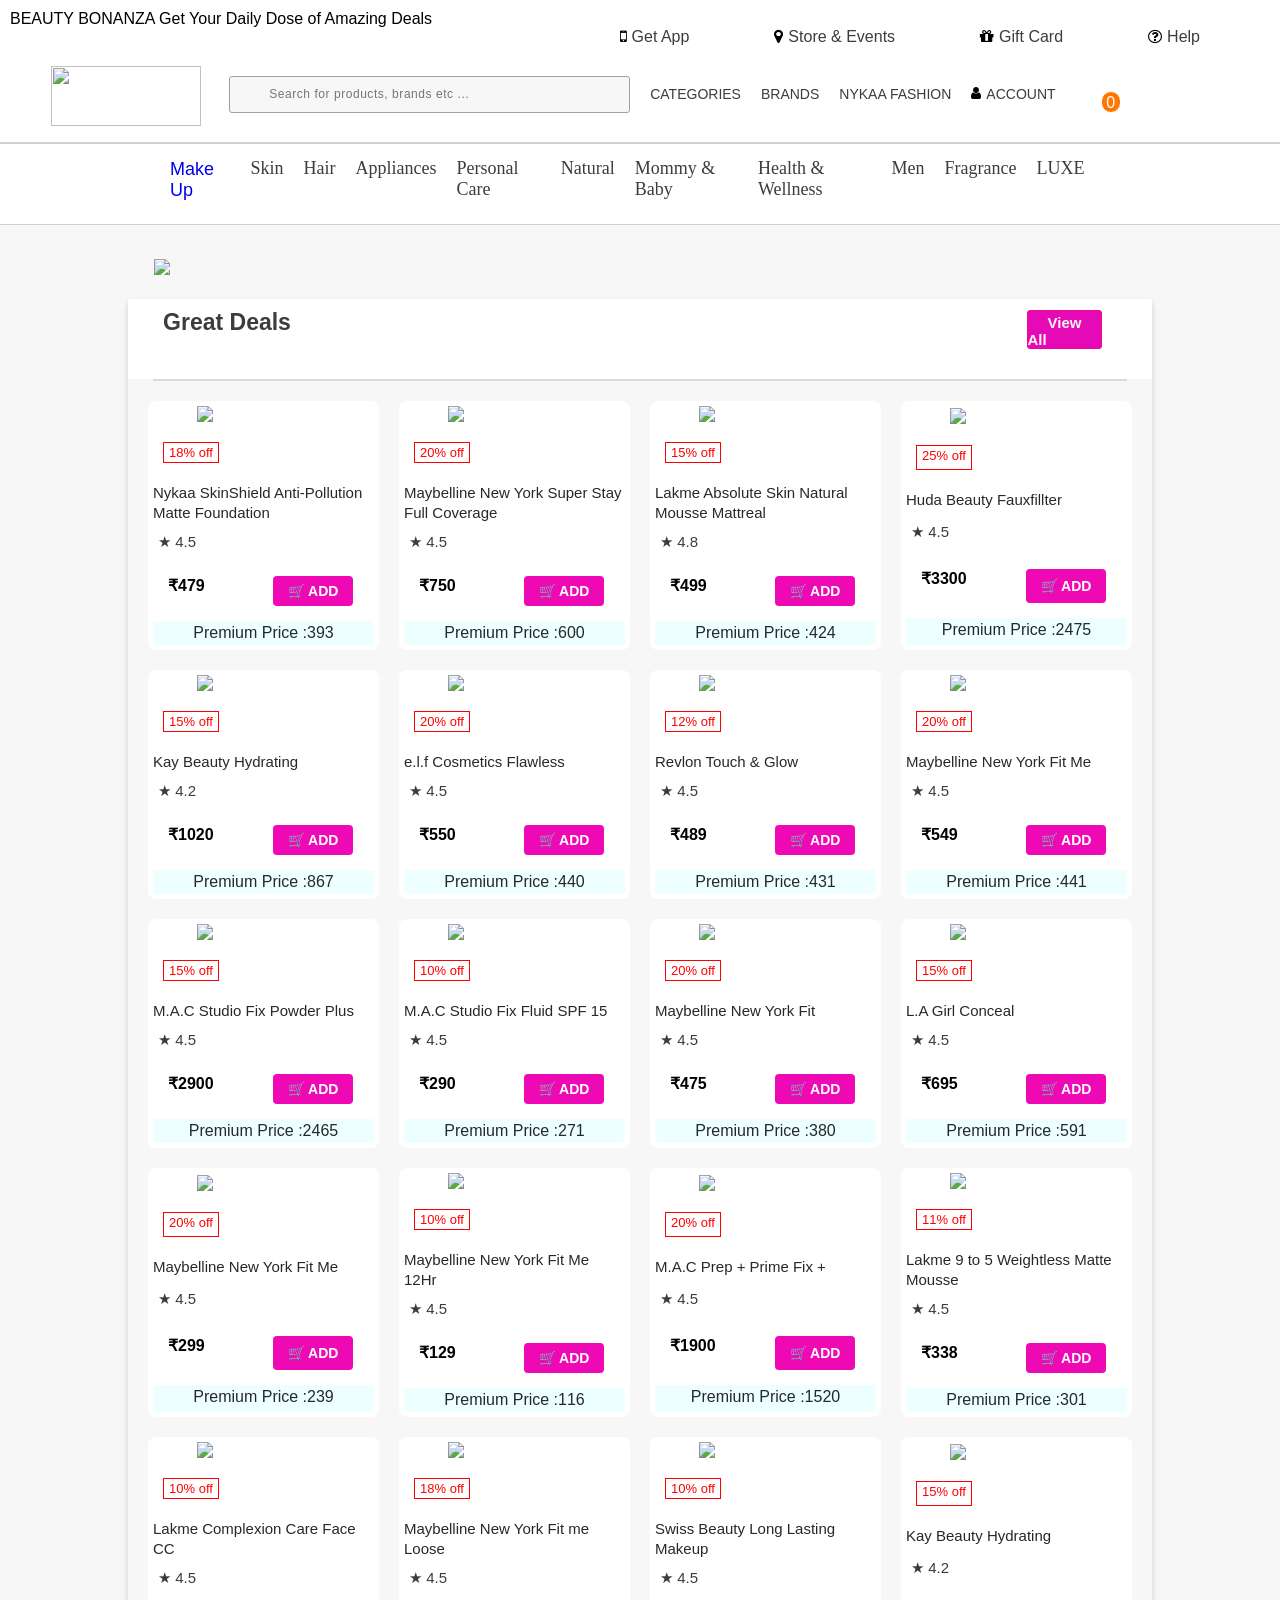
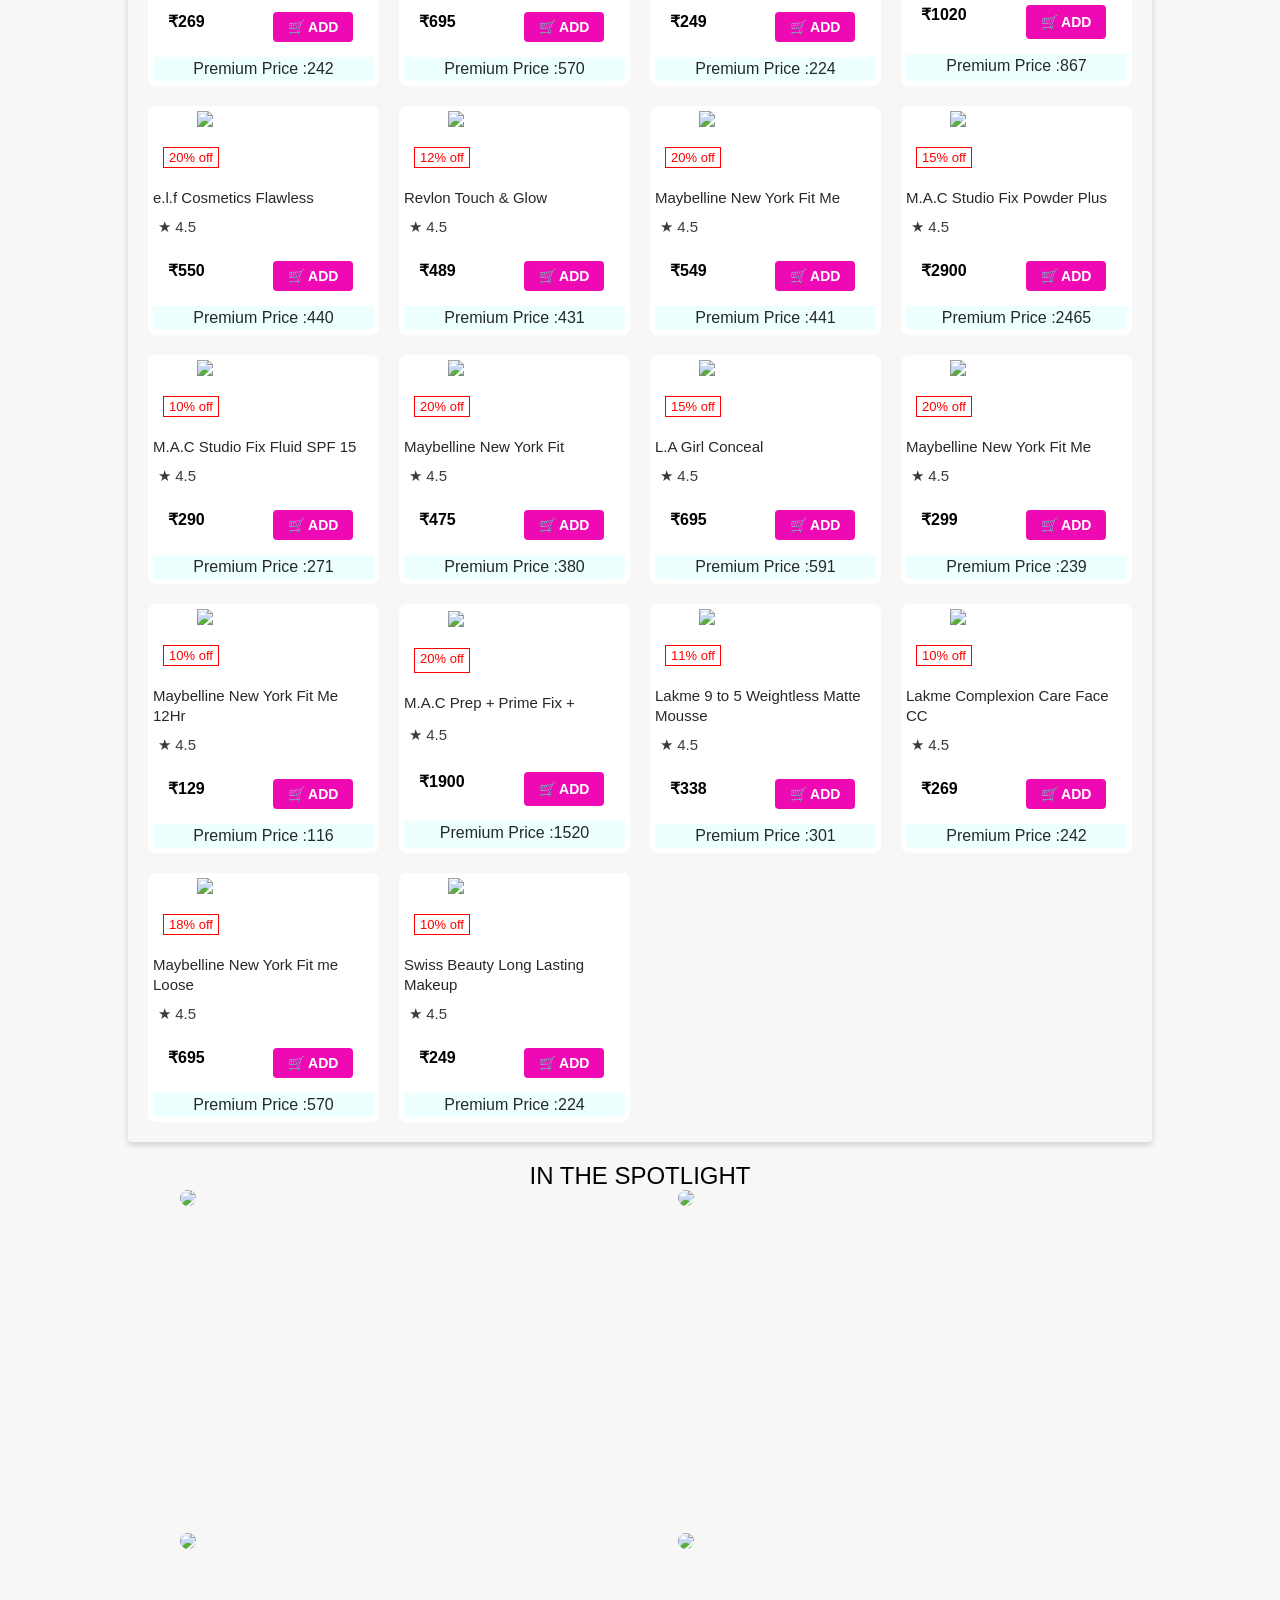
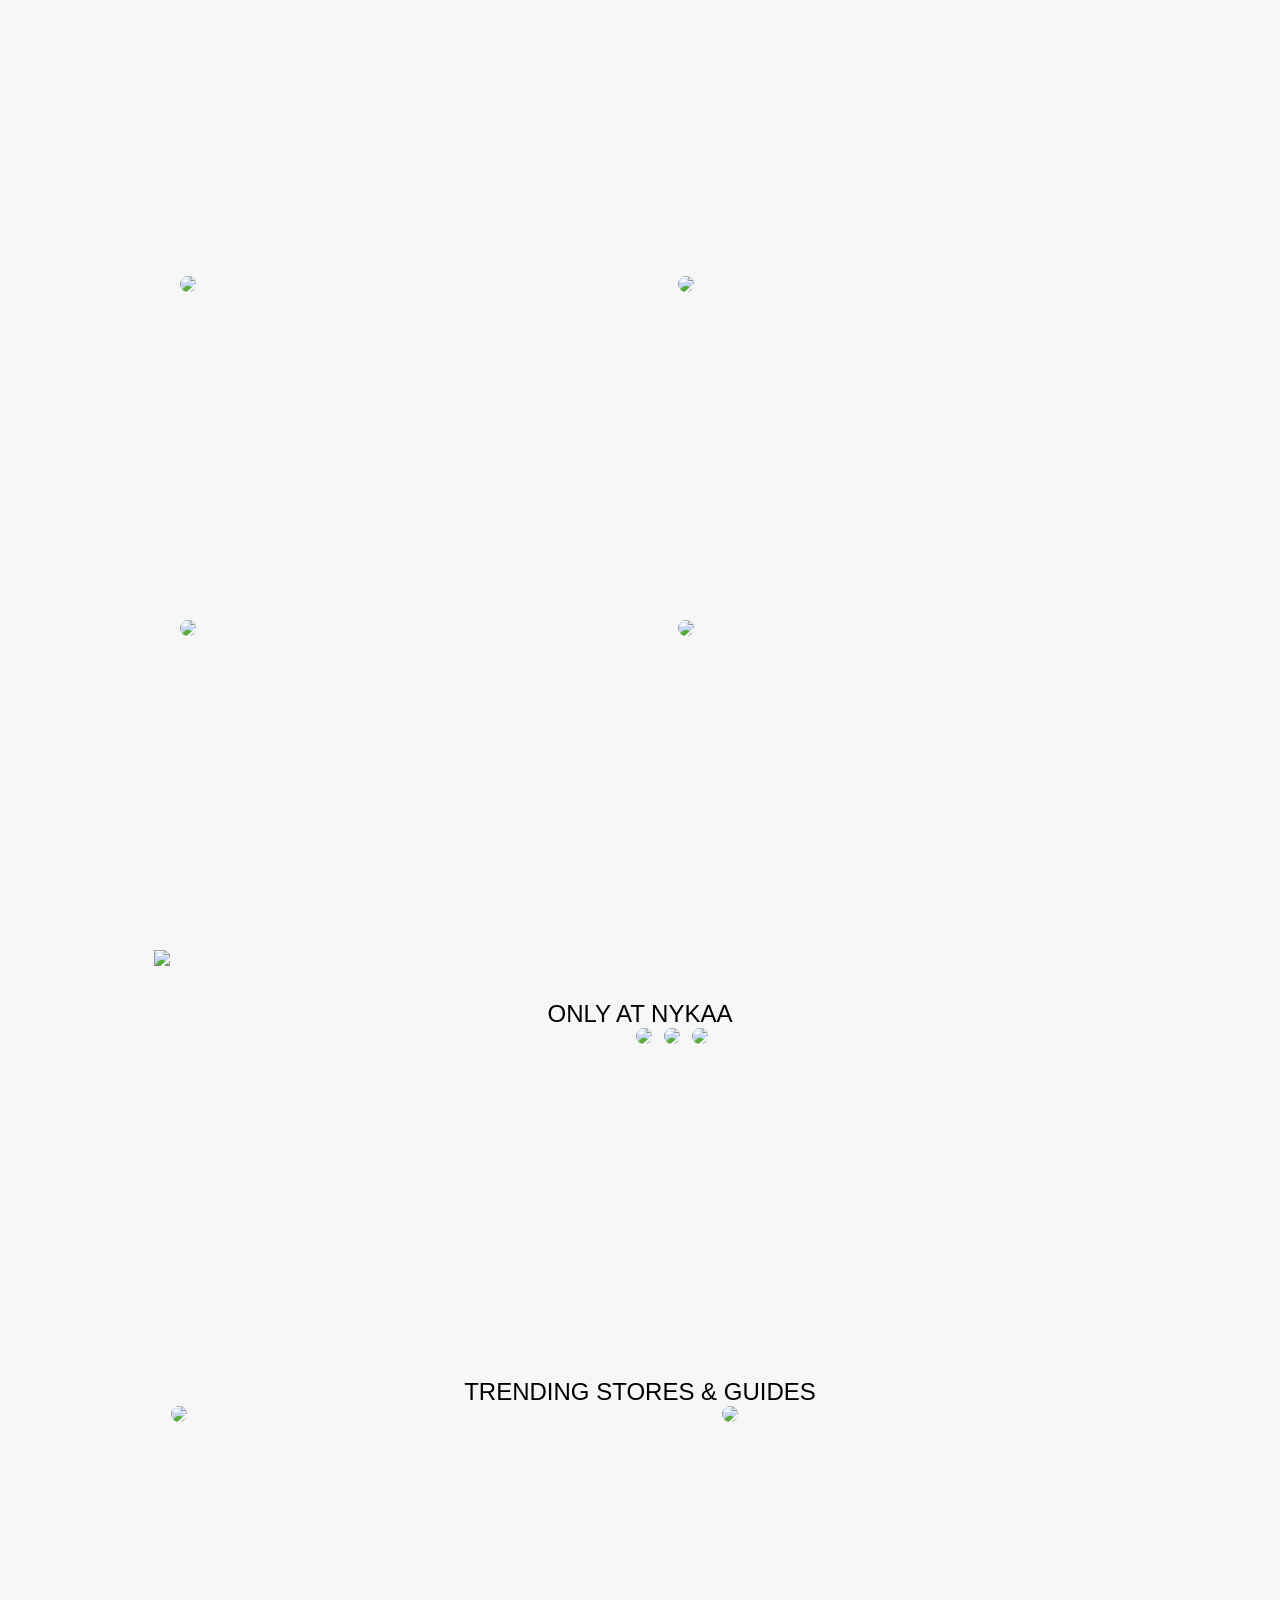
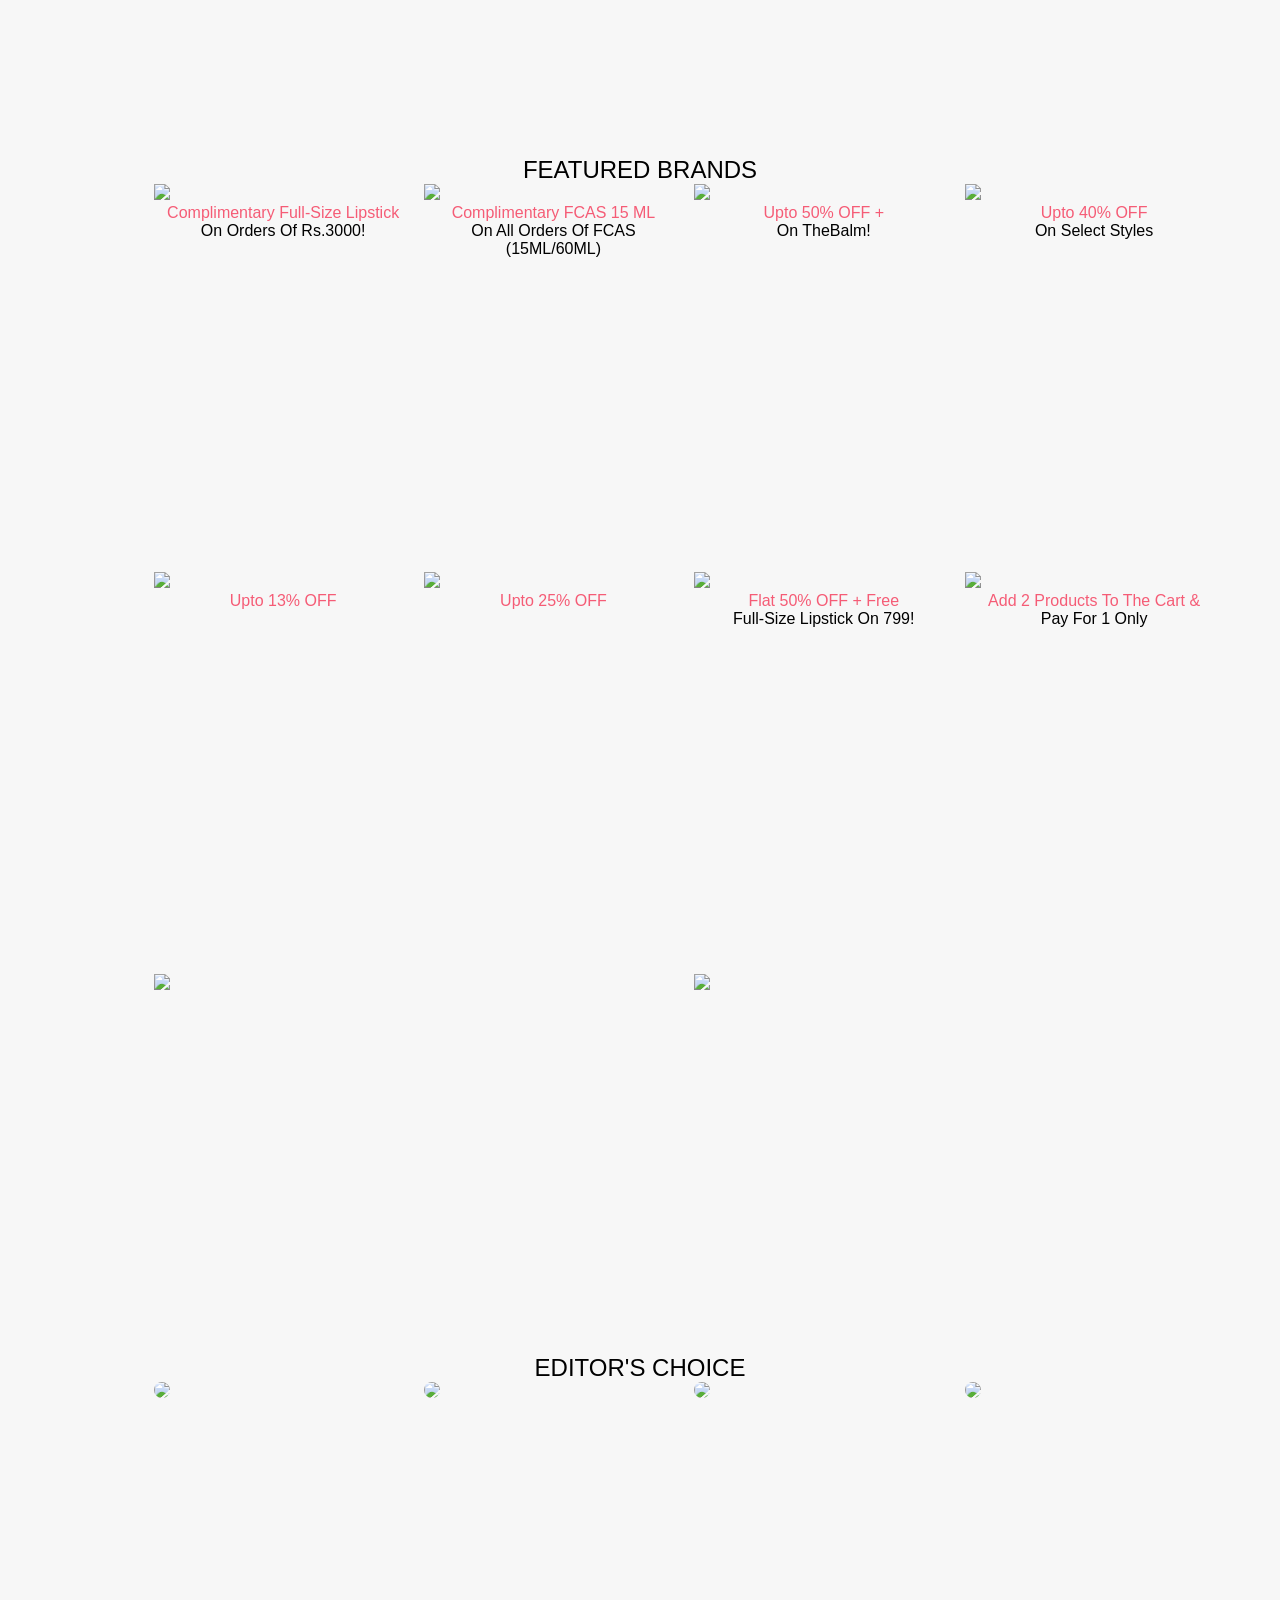
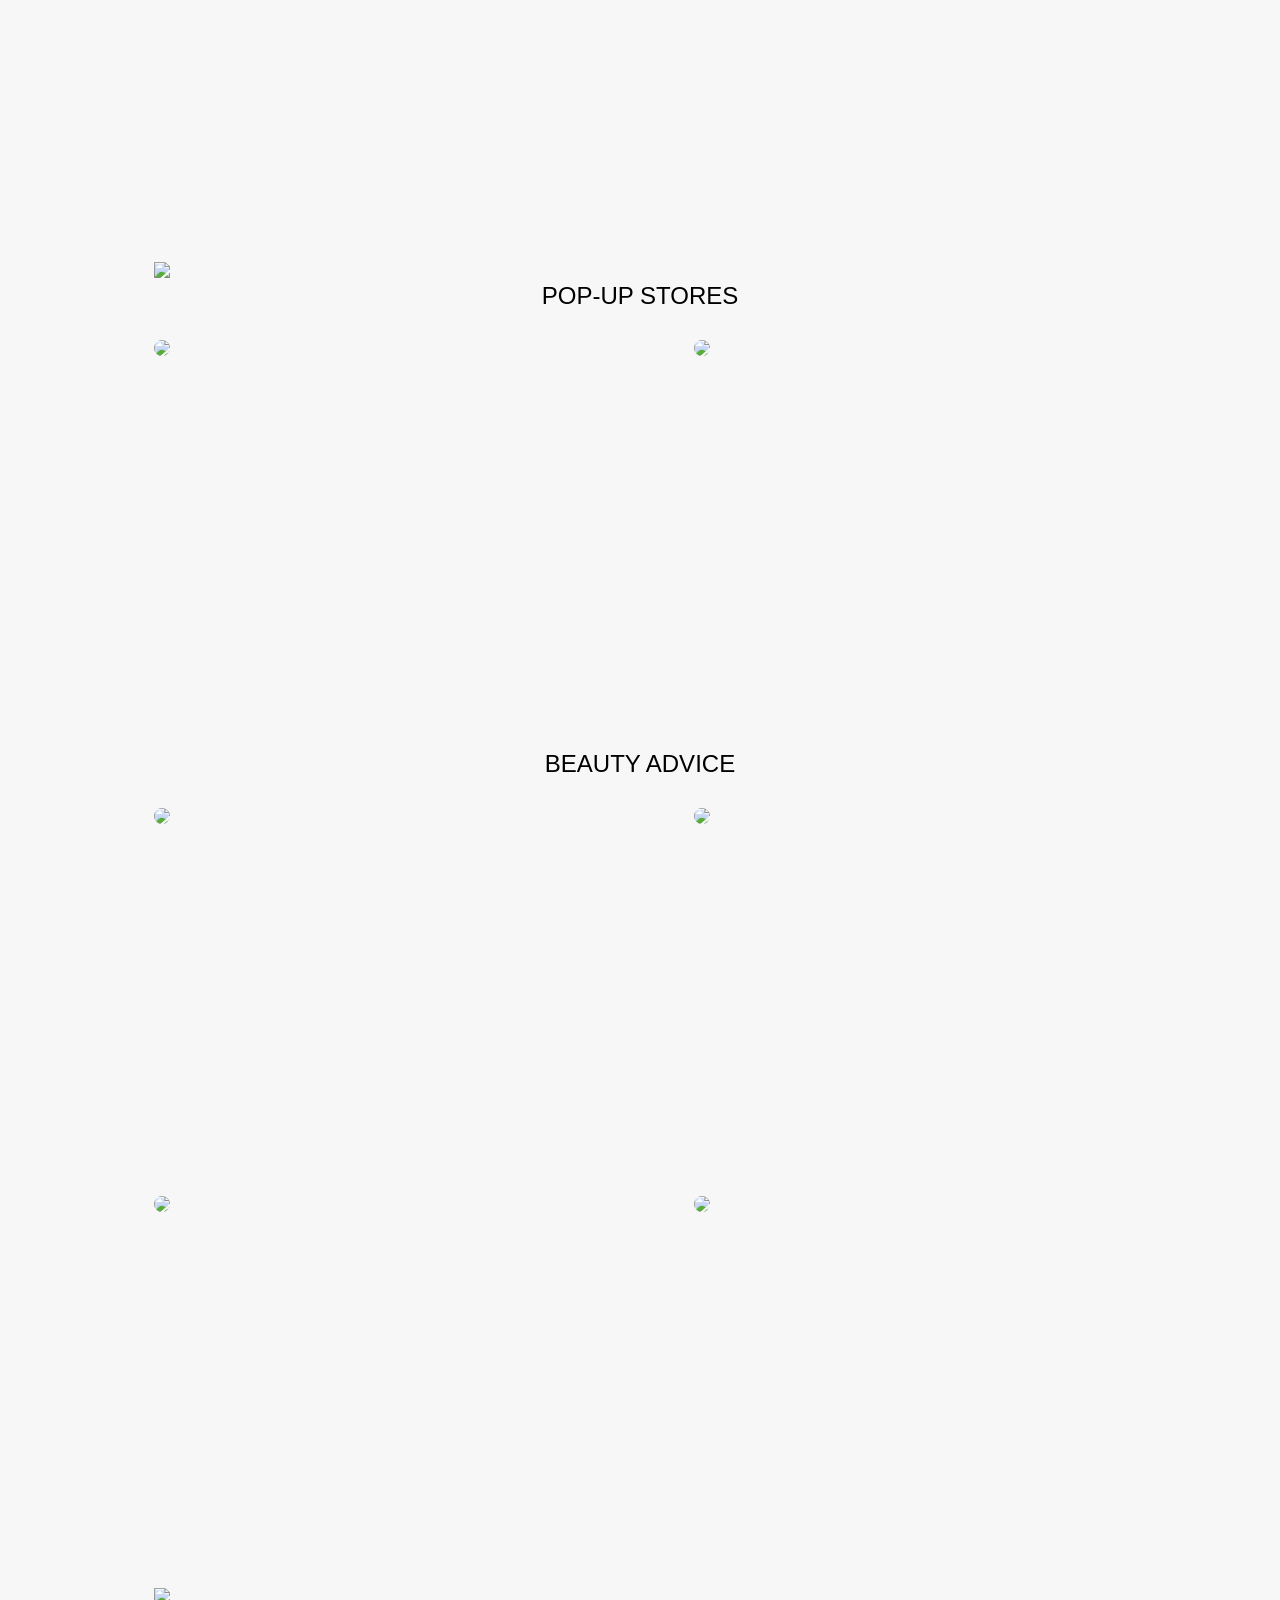
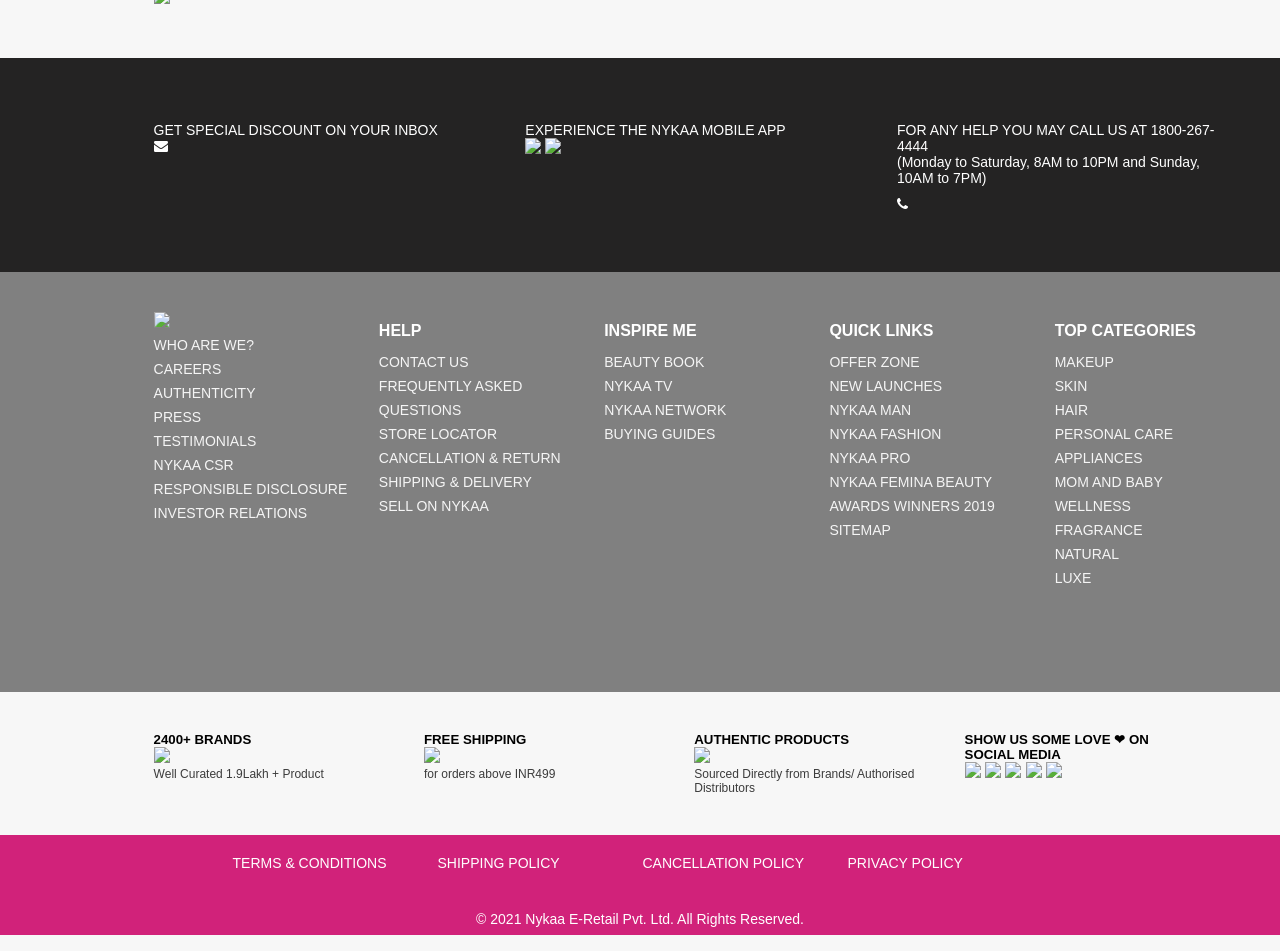
==== commit 6cf55858: "Update index.html" ====
--- a/index.html
+++ b/index.html
@@ -33,7 +33,7 @@
           <div id="navbar">
             <div class="container">
                 <div class="logo">
-                    <a href="index.html"><img src="[data-uri]"></a>
+                    <a href="index.html"><img src="https://cdn.freelogovectors.net/wp-content/uploads/2021/01/nykaa-logo-freelogovectors.net_.png"></a>
                         
                 </div>
                 <form action="">
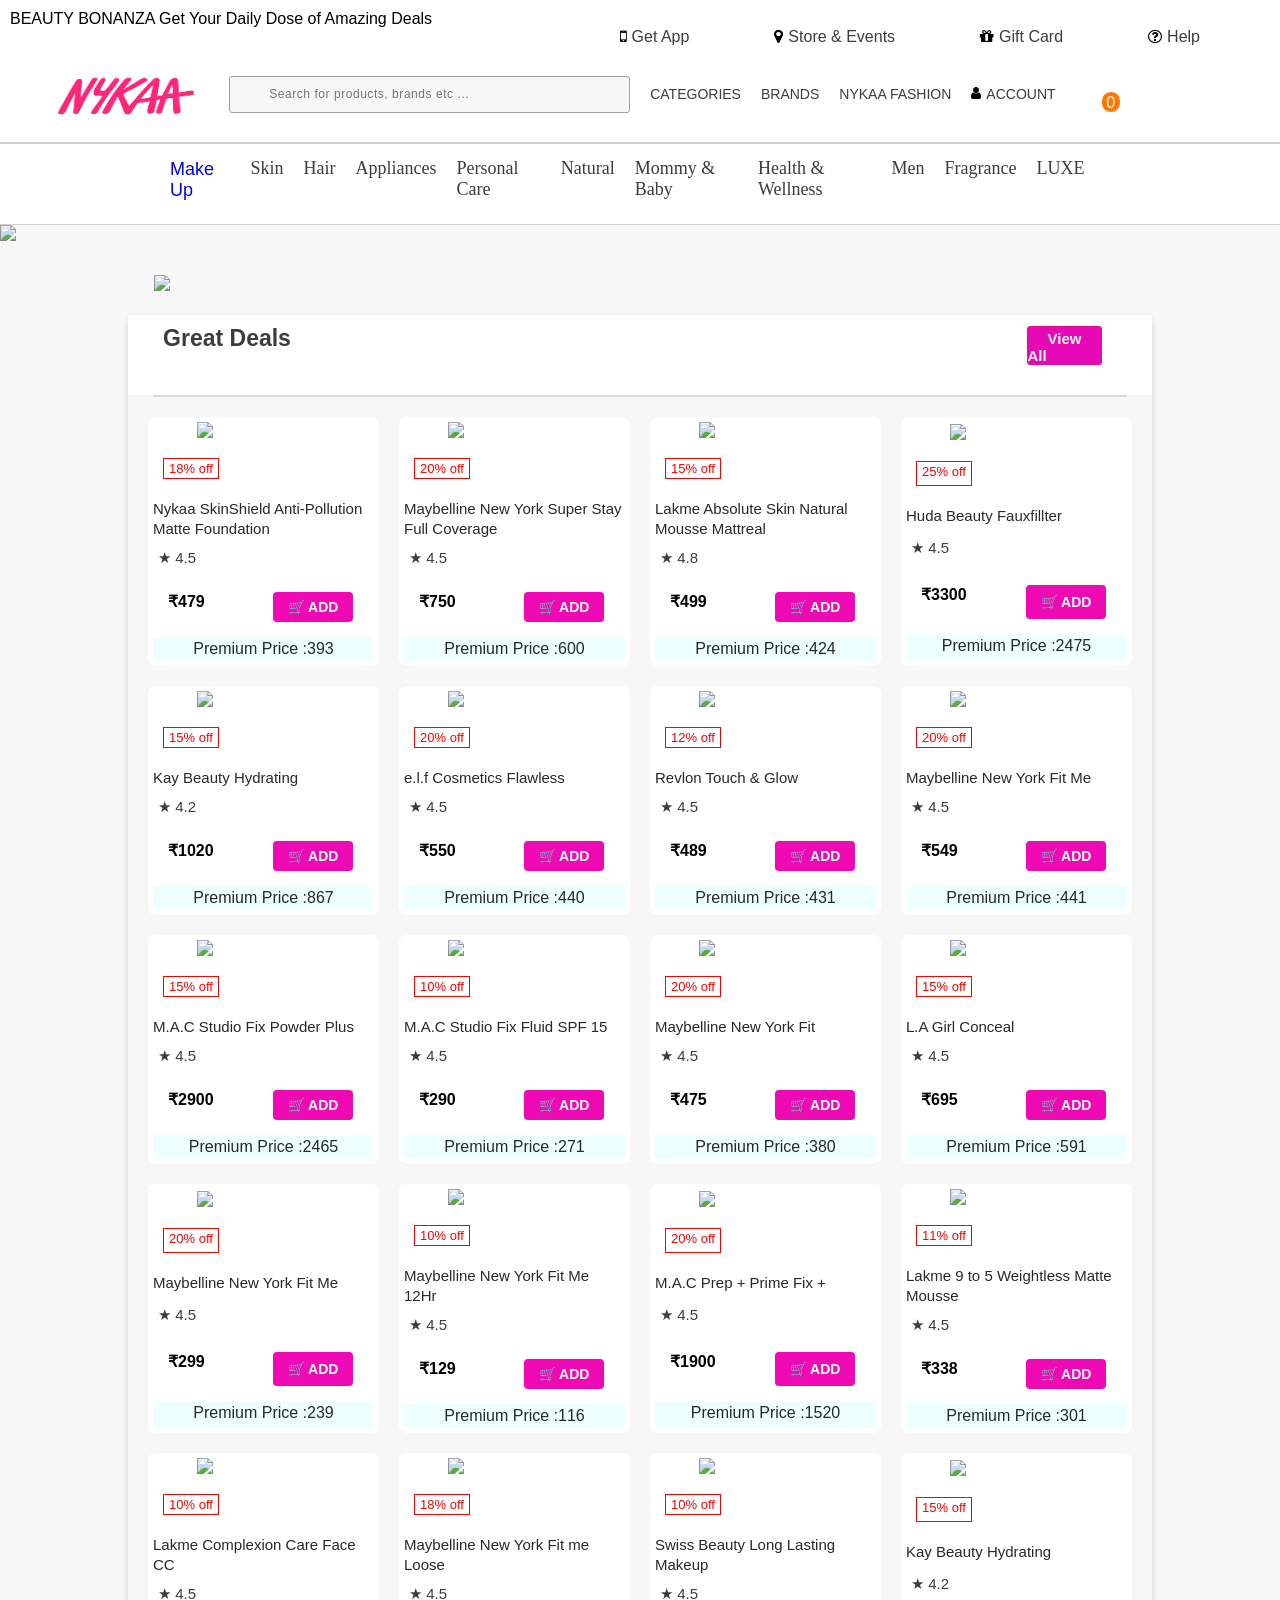
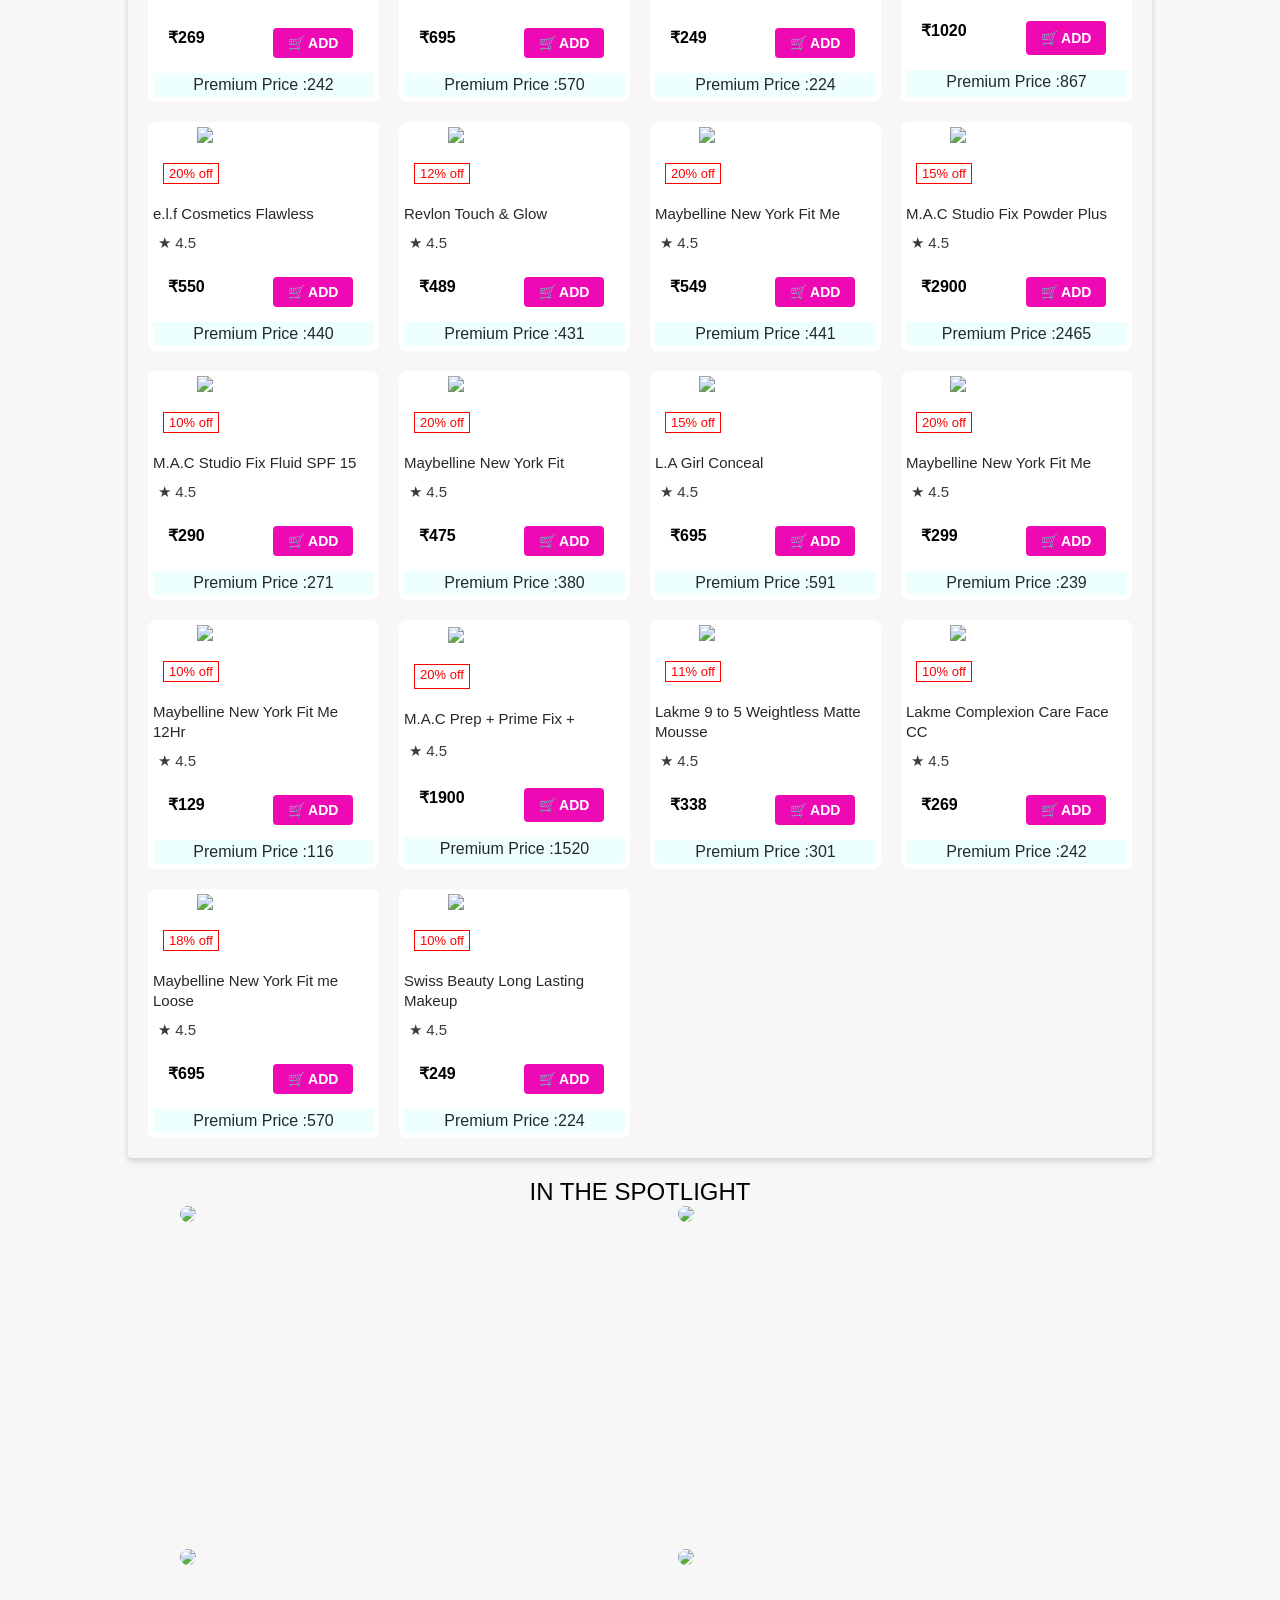
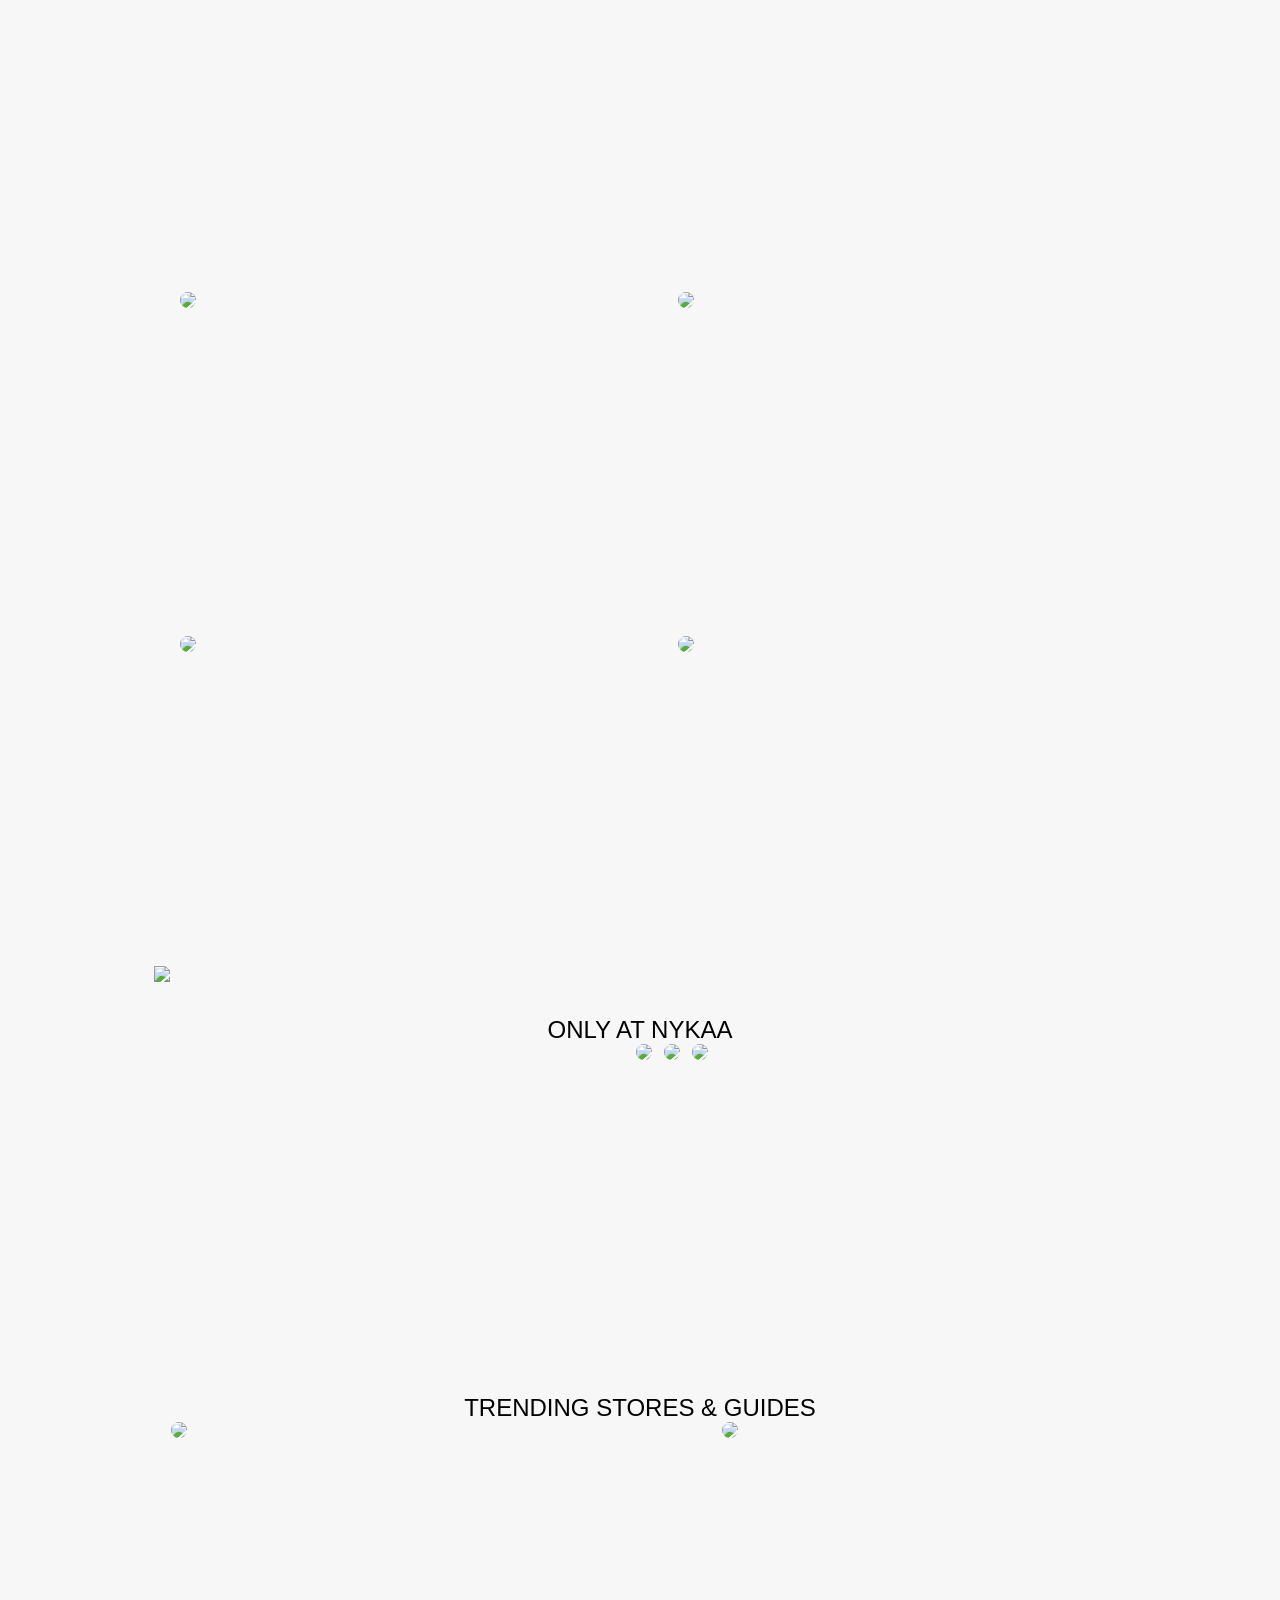
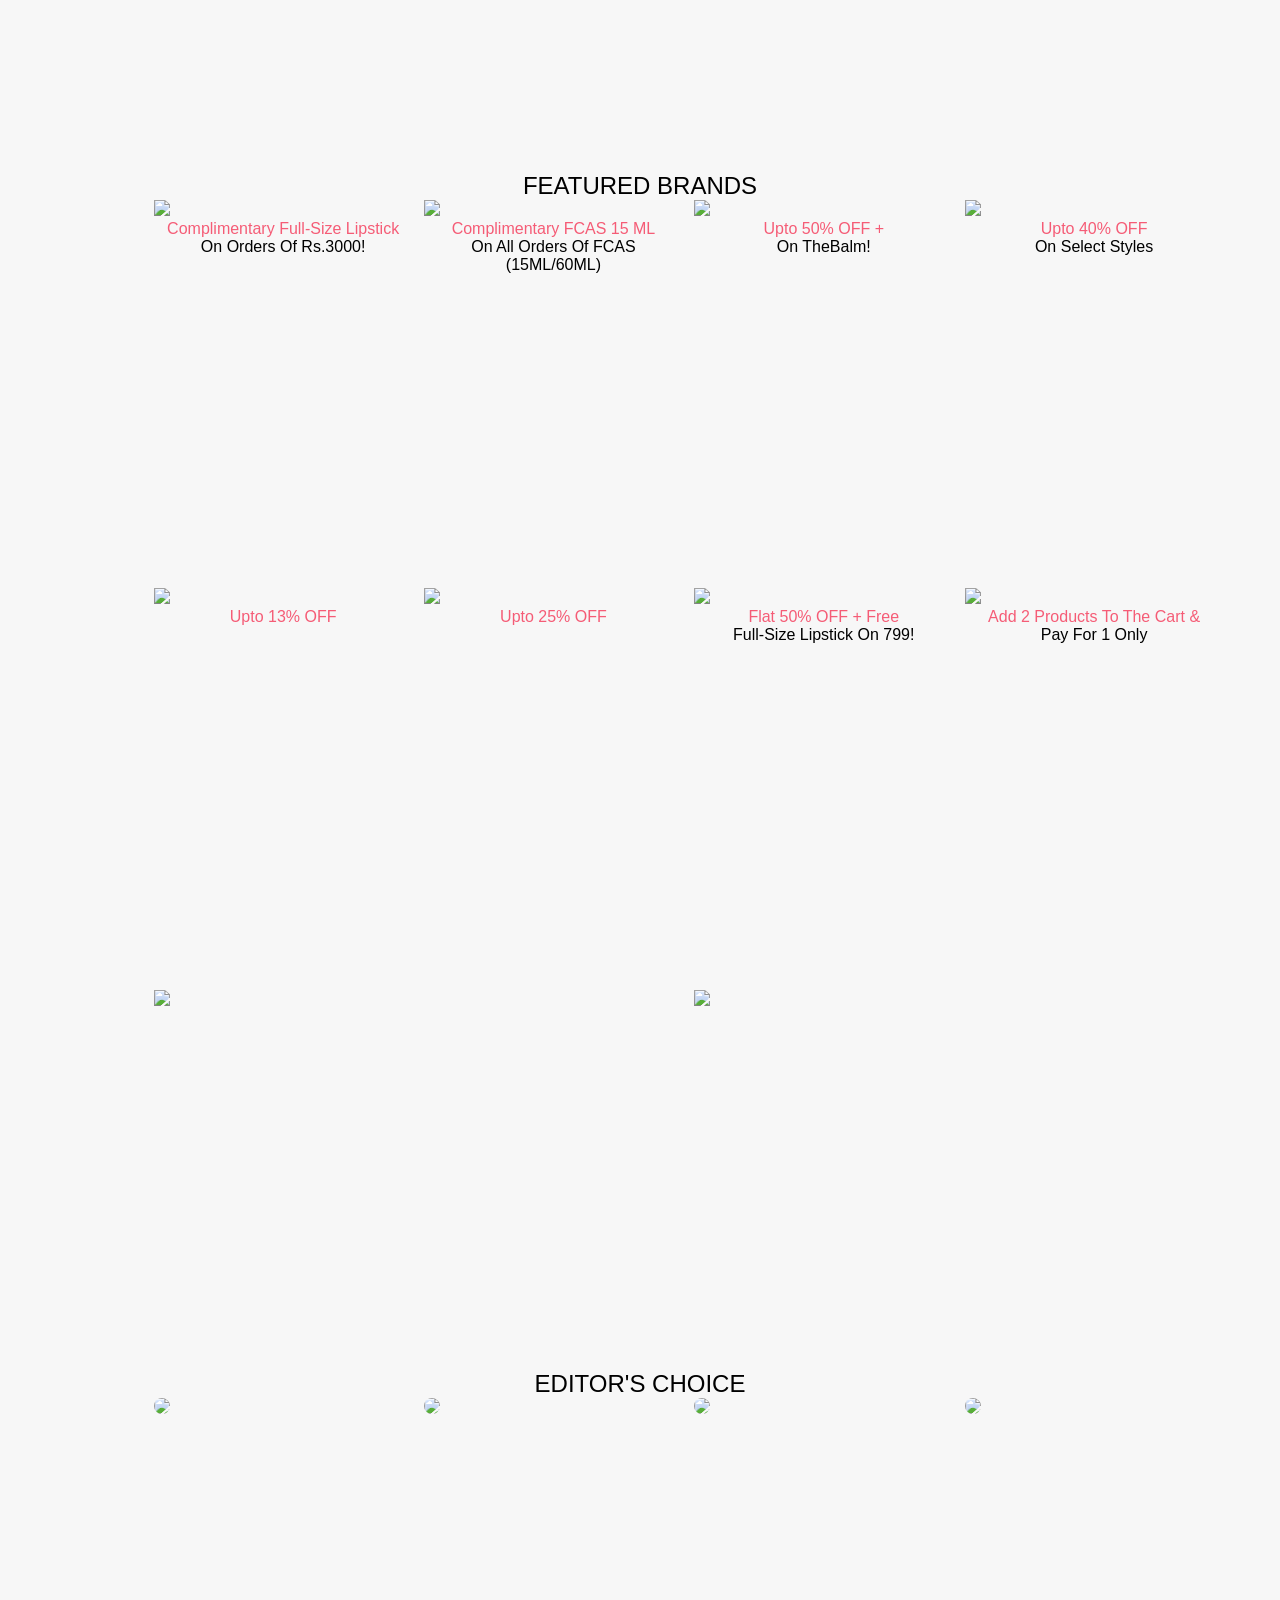
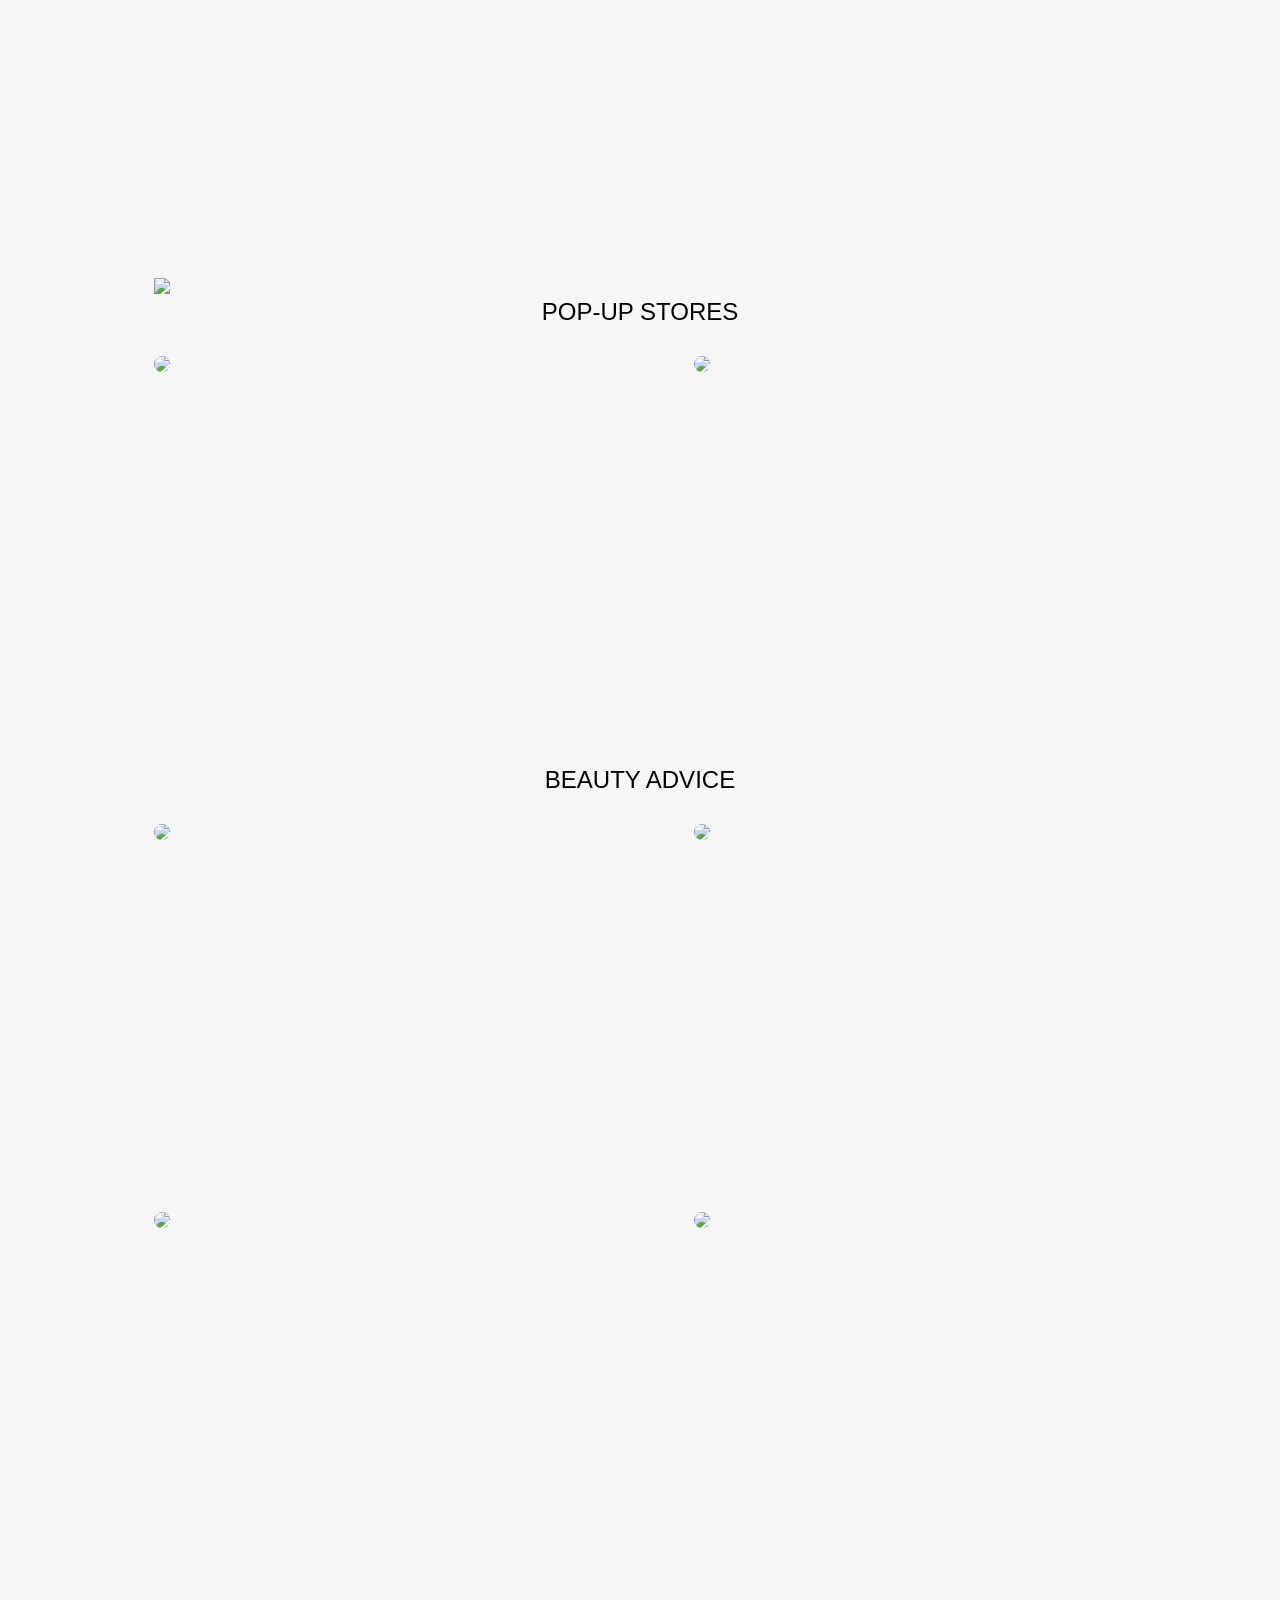
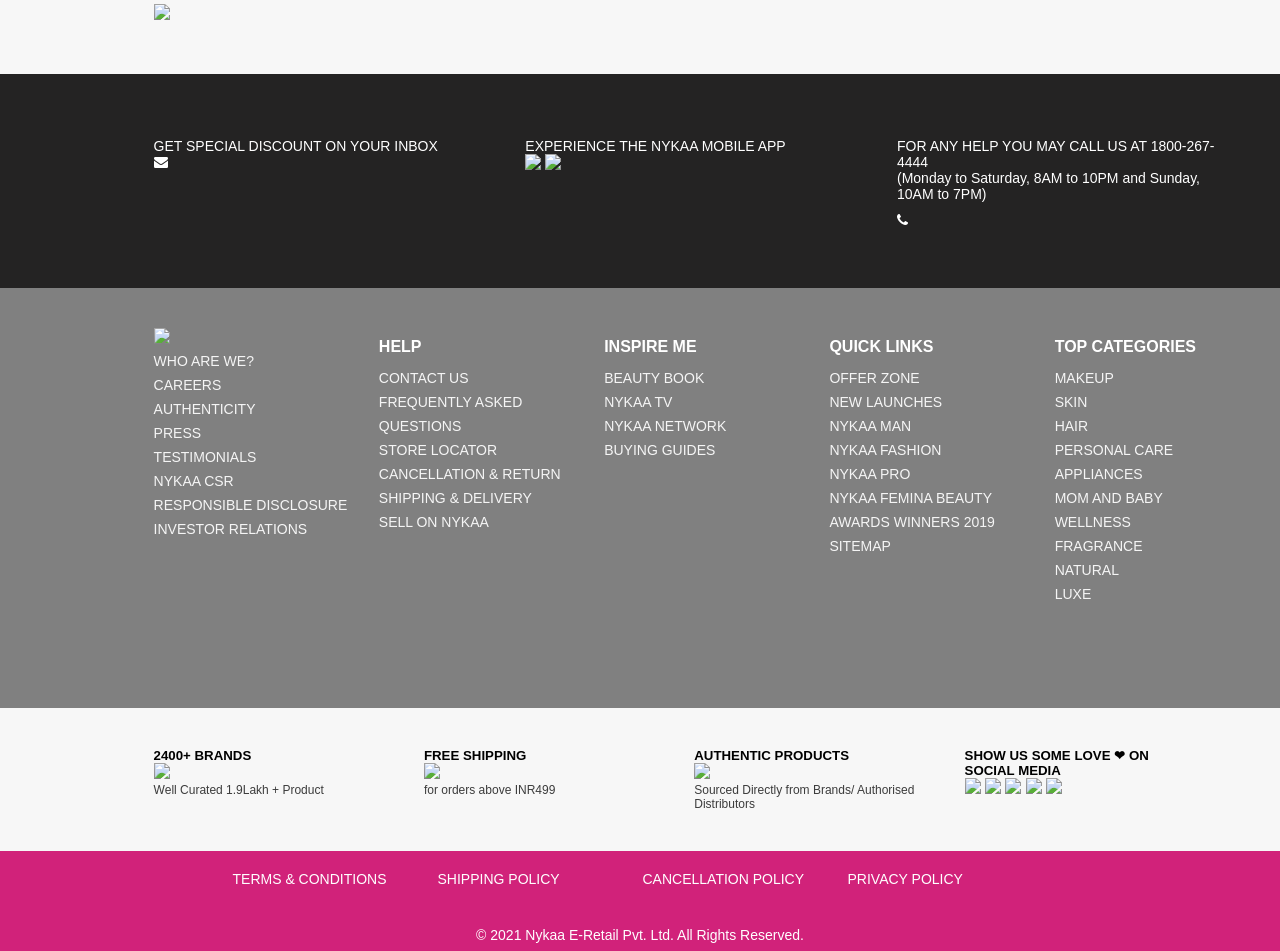
==== commit 02e8faf6: "Update index.html" ====
--- a/index.html
+++ b/index.html
@@ -33,7 +33,7 @@
           <div id="navbar">
             <div class="container">
                 <div class="logo">
-                    <a href="index.html"><img src="https://cdn.freelogovectors.net/wp-content/uploads/2021/01/nykaa-logo-freelogovectors.net_.png"></a>
+                    <a href="index.html"><img src="[data-uri]"></a>
                         
                 </div>
                 <form action="">
